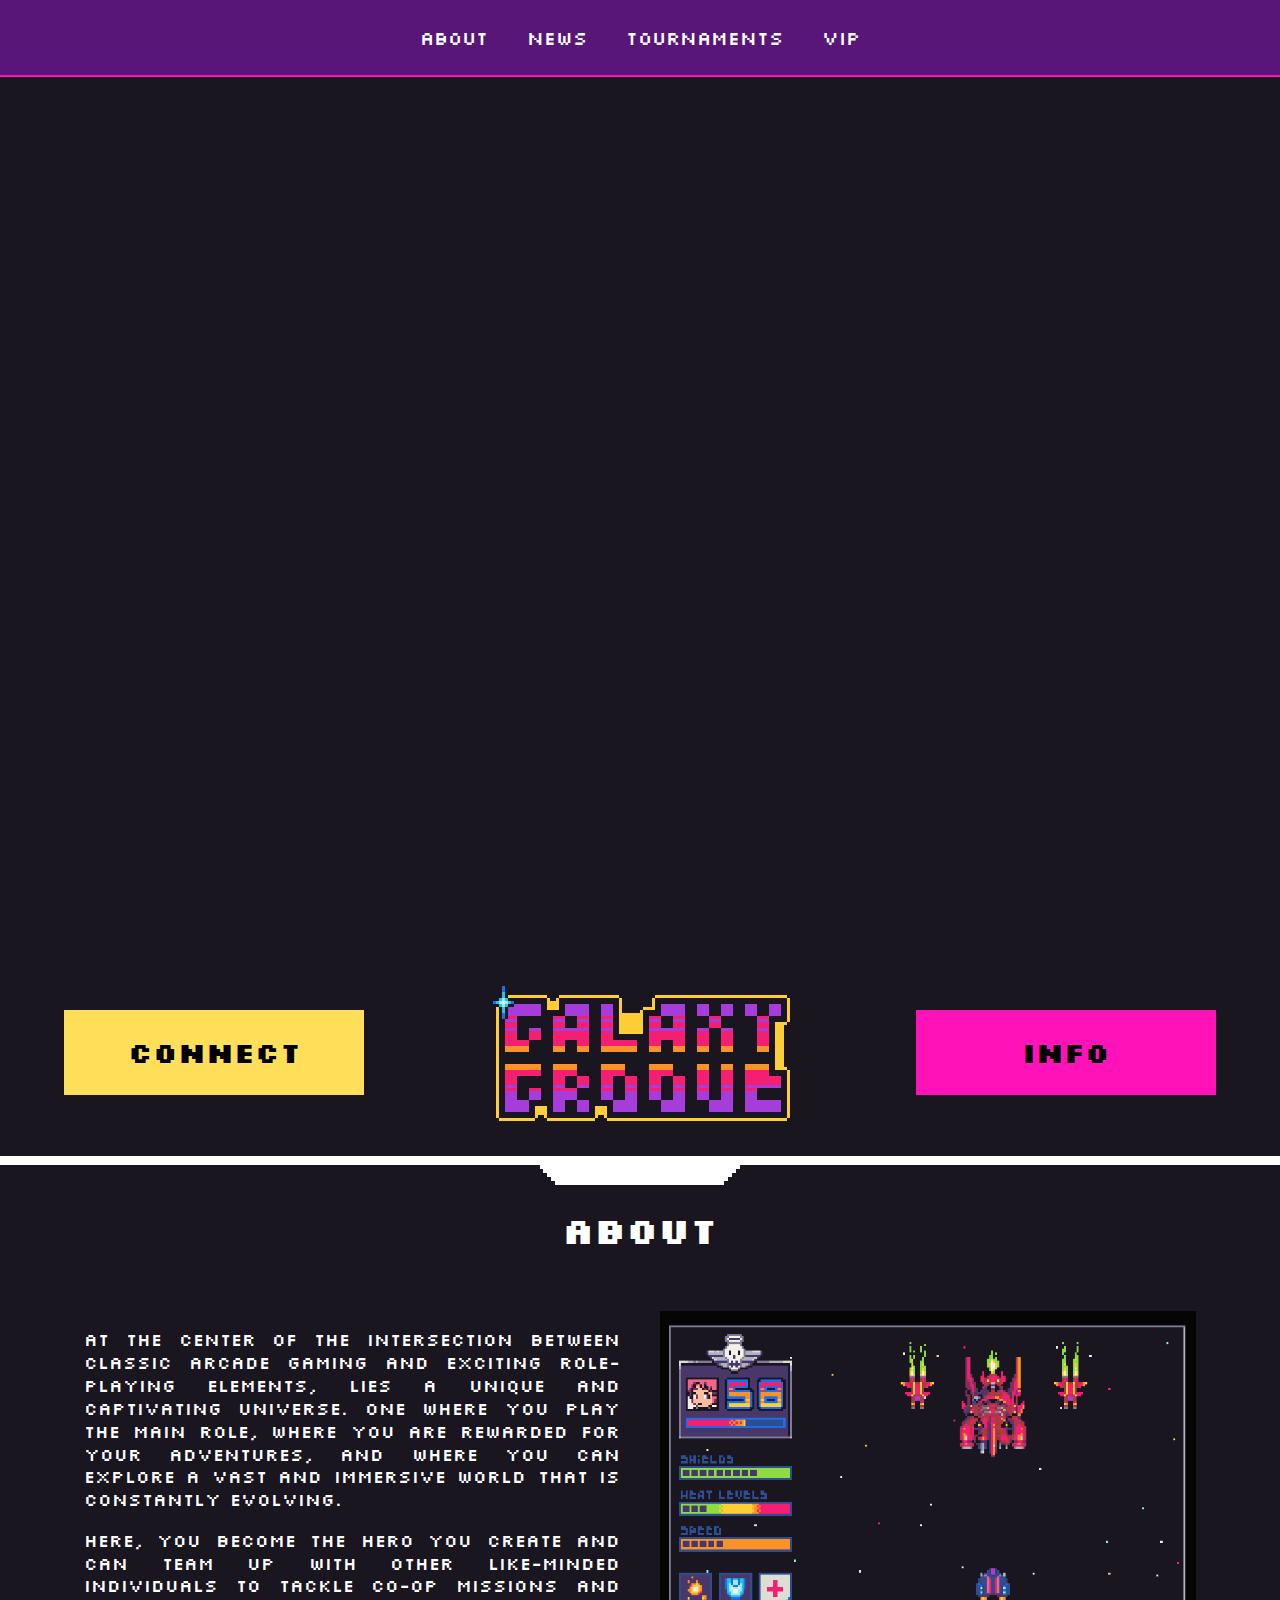
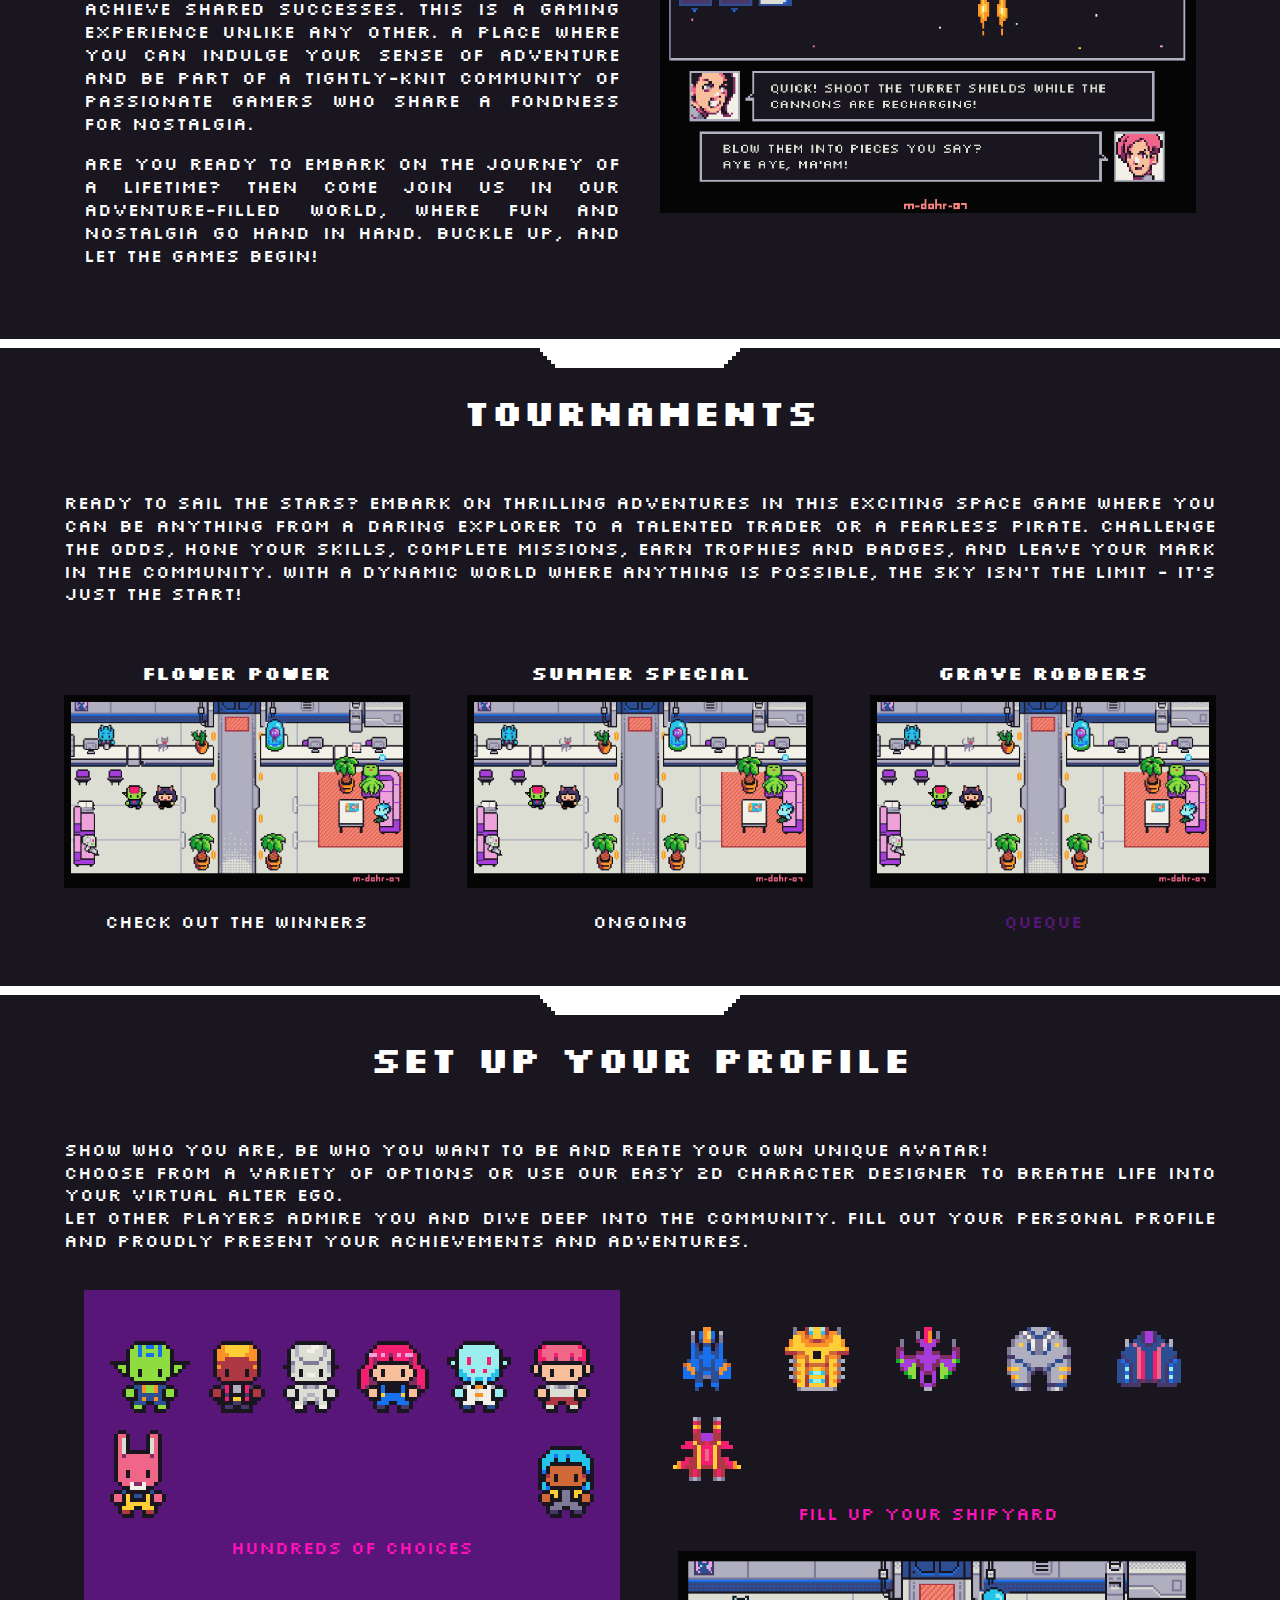
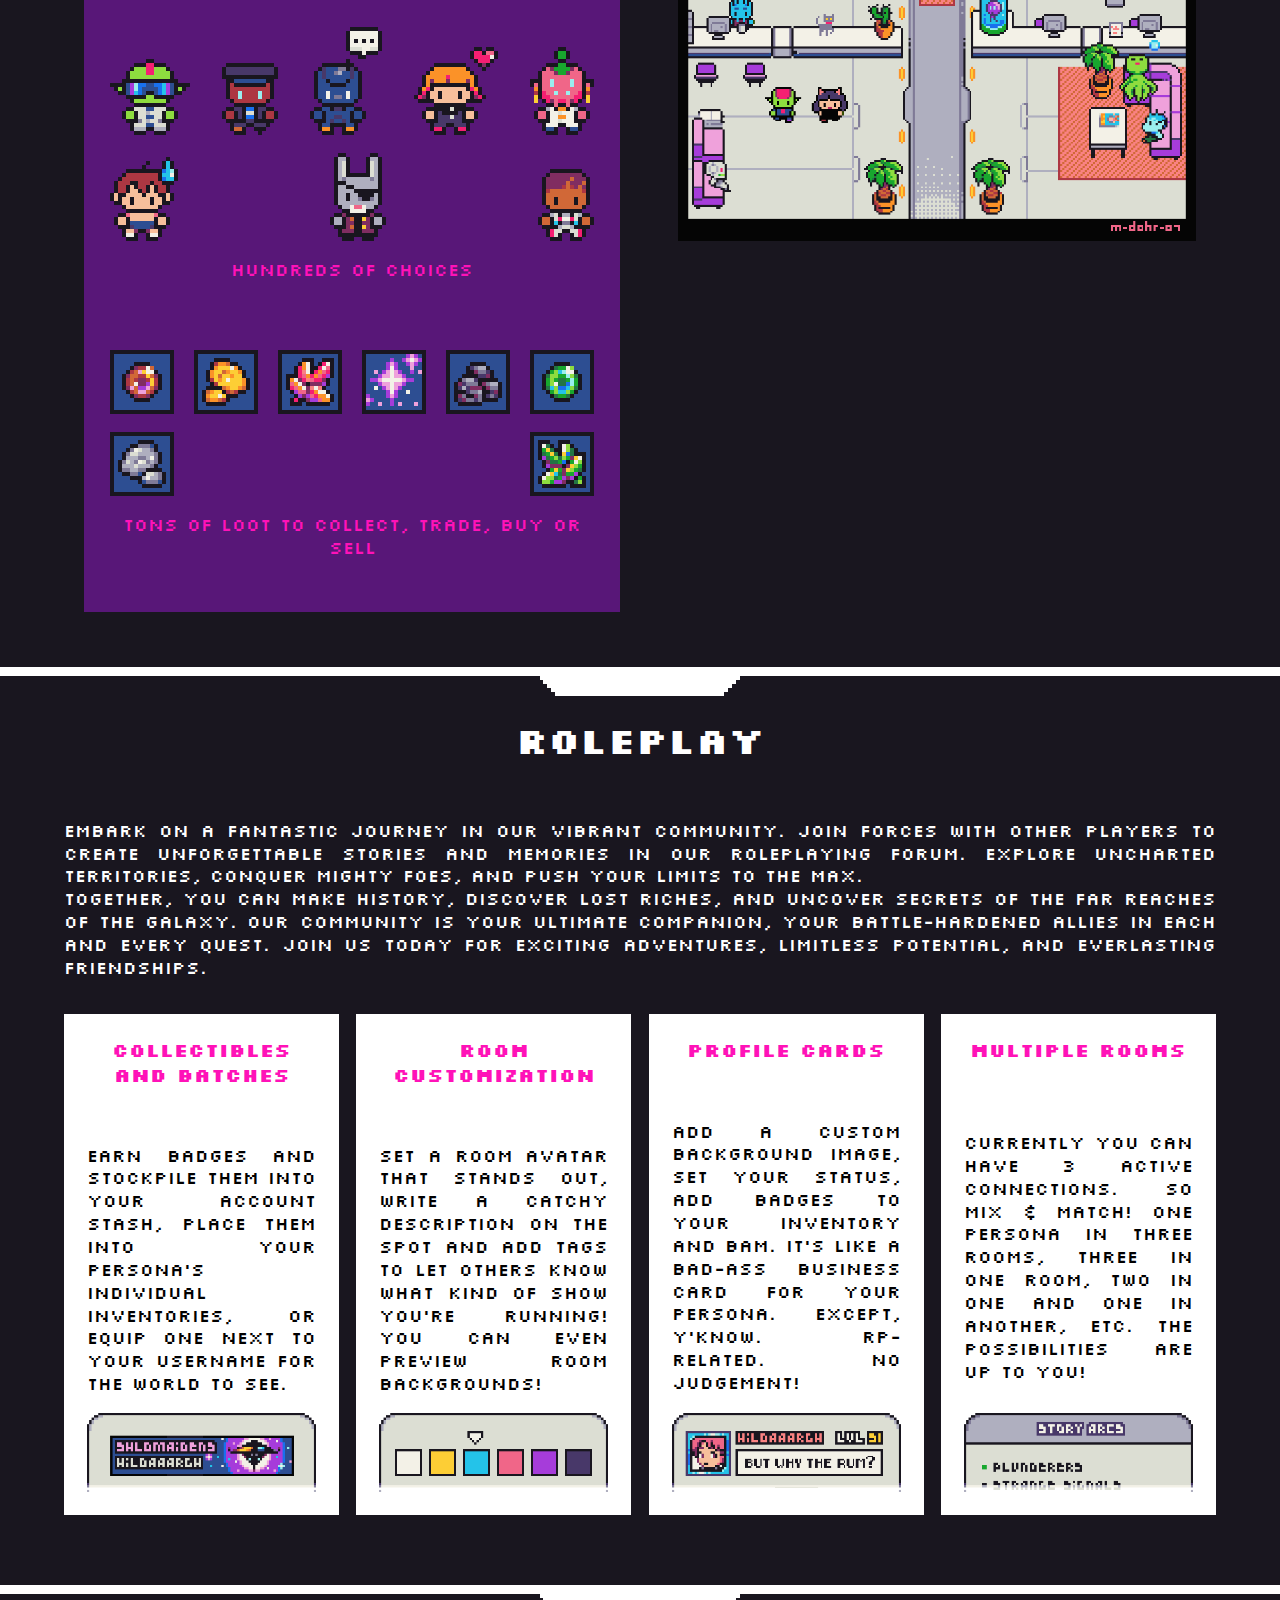
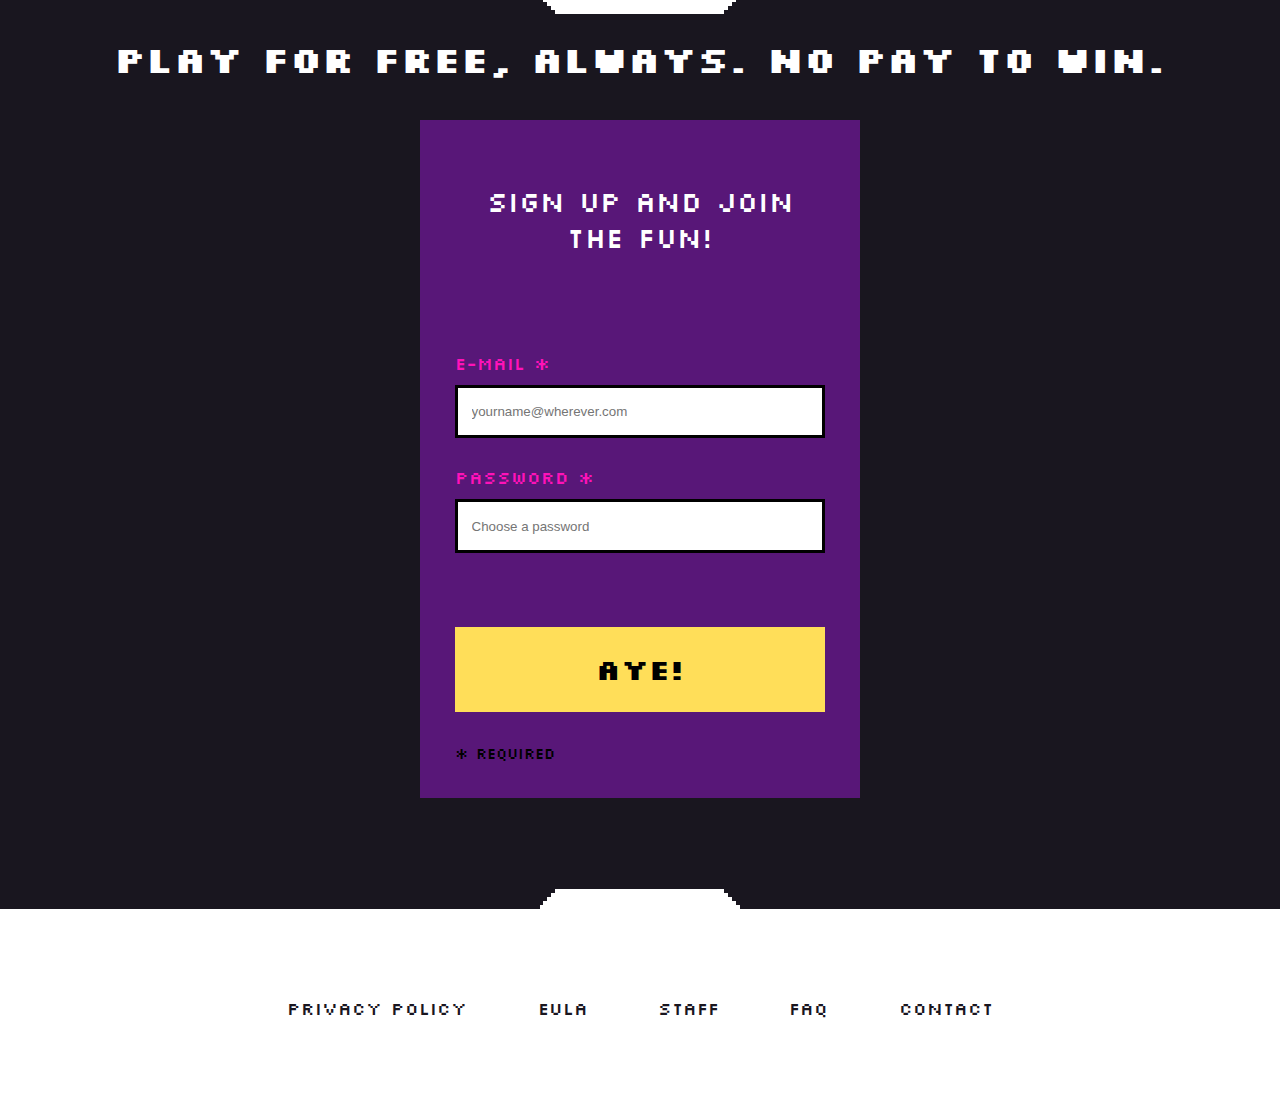
==== index.html @ 67783c93 "it works!" ====
<!DOCTYPE html>
<html lang="en">
<head>
  <meta charset="UTF-8">
  <meta name="viewport" content="width=device-width, initial-scale=1.0"> <!-- displays site properly based on user's device -->

  <link rel="icon" type="image/png" sizes="32x32" href="./images/favicon-32x32.png">

<link href="https://fonts.googleapis.com/css2?family=Silkscreen:wght@400;700&display=swap" rel="stylesheet">
<link rel="stylesheet" href="app\scss\style.css">
  <title>Galaxy Groove - a retro space game and roleplay community</title>
</head>

<body>

  <header class="header">

    <div class="overlay has-fade"></div>

    <nav class="flex flex-jc-sb flex-ai-c"> <!-- helper-class "flex" -->
      <a href="/" class="header__logo hide-for-desktop">
        <img src="images/logo.png" alt="Galaxy Groove Logo">
      </a>

      <a id="burgerBtn" href="#" class="header__menu hide-for-desktop">
        <span></span>
        <span></span>
        <span></span>
      </a>

      <div class="header__links hide-for-mobile">
        <a href="http://">About</a>
        <a href="http://">News</a>
        <a href="http://">Tournaments</a>
        <a href="http://">VIP</a>
      </div>
    </nav>

    <div class="floatmenu has-fade">

      <a href="http://">About</a>
      <a href="http://">News</a>
      <a href="http://">Tournaments</a>
      <a href="http://">VIP</a>

    </div>

  </header>

<div class="hero">

    <video autoplay loop muted plays-inline class="bgvideo">
    <source src="images\spacevideo.mp4" type="video/mp4">
    </video>

        <div class="content">
          
          <button type="button" class="cta-button">Connect</button>
         
          <img class="biglogo hide-for-mobile" src="images\logobig.png">

          <button type="button" class="button hide-for-mobile">Info</button>

        </div>
</div>
  <div class="spacer"></div>
  <div class="spacerbottom"><img src="images/arrowdown_w.png"></div>

  <div class="infocontent">
    <div class="infocontent__inner">

      <h2>About</h2>
      <section class="infocontent__inner__left">
        <p>
        At the center of the intersection between classic arcade gaming 
        and exciting role-playing elements, lies a unique and captivating 
        universe. One where you play the main role, where you are rewarded 
        for your adventures, and where you can explore a vast and immersive 
        world that is constantly evolving.
        </p>
        Here, you become the hero you create and can team up with other 
        like-minded individuals to tackle co-op missions and achieve shared 
        successes. This is a gaming experience unlike any other. A place 
        where you can indulge your sense of adventure and be part of a 
        tightly-knit community of passionate gamers who share a fondness 
        for nostalgia.
        <p>
        Are you ready to embark on the journey of a lifetime? Then come 
        join us in our adventure-filled world, where fun and nostalgia 
        go hand in hand. Buckle up, and let the games begin!</p>
      </section>

      <section class="infocontent__inner__right">
      <img src="images\teaserimg.png" alt="teaser image">
      </section>

    </div> <!-- END infocontent__inner-->
  </div> <!-- END infocontent -->

  <div class="spacer"></div>
  <div class="spacerbottom"><img src="images/arrowdown_w.png"></div>
  
  <div class="infocontent">
    <div class="infocontent__inner">

      <h2>Tournaments</h2>

      <p>
      Ready to sail the stars? Embark on thrilling adventures in this
       exciting space game where you can be anything from a daring explorer 
       to a talented trader or a fearless pirate. Challenge the odds, hone 
       your skills, complete missions, earn trophies and badges, and leave 
       your mark in the community. With a dynamic world where anything is 
       possible, the sky isn't the limit - it's just the start!
      </p>
      
      <div class="gallery-item"><h3>Flower Power</h3><img src="images\aliengame_hotel.png" alt="placeholder image"><p>Check out the winners</p></div>
      <div class="gallery-item"><h3>Summer Special</h3><img src="images\aliengame_hotel.png" alt="placeholder image"><p>Ongoing</p></div>
      <div class="gallery-item"><h3>Grave Robbers</h3><img src="images\aliengame_hotel.png" alt="placeholder image"><p class="queque">Queque</p></div>

    </div> <!-- END infocontent__inner-->
  </div> <!-- END infocontent -->

  <div class="spacer"></div>
  <div class="spacerbottom"><img src="images/arrowdown_w.png"></div>


  <div class="infocontent">
    <div class="infocontent__inner">

      <h2>Set up your profile</h2>

      <p>
        Show who you are, be who you want to be and reate your own unique avatar! <br>
        Choose from a variety of options or use our easy 2D character designer to 
        breathe life into your virtual alter ego. <br>
        Let other players admire you and dive deep into the community. Fill out your 
        personal profile and proudly present your achievements and adventures.
      </p>
      <section class="infocontent__inner__left">

      <!-- Base charas -->
      <section class="purplebox"> 
        <div class="pixelart">
        <img src="images\characters\alien1.png" alt="">
        <img src="images\characters\human1.png" alt="">
        <img src="images\characters\robot.png" alt="">
        <img src="images\characters\human3.png" alt="">
        <img src="images\characters\alien2.png" alt="">
        <img src="images\characters\human2.png" alt="">
        <img src="images\characters\bunny1.png" alt="">
        <img src="images\characters\human4.png" alt="">

        <p>Hundreds of choices</p>

        </div> 

                <!-- Customized charas -->
                <div class="pixelart">
                  <img src="images\characters\custom\alien1_2.png" alt="">
                  <img src="images\characters\custom\human1_2.png" alt="">
                  <img src="images\characters\custom\robot_2.png" alt="">
                  <img src="images\characters\custom\human3_2.png" alt="">
                  <img src="images\characters\custom\alien2_2.png" alt="">
                  <img src="images\characters\custom\human2_2.png" alt="">
                  <img src="images\characters\custom\bunny2.png" alt="">
                  <img src="images\characters\custom\human4_2.png" alt="">
          
                  <p>Hundreds of choices</p>              

        </div> 

                        <!-- Loot -->
                        <div class="pixelart">
                          <img src="images\loot\gem1.png" alt="">
                          <img src="images\loot\goldnuggets.png" alt="">
                          <img src="images\loot\mineral1.png" alt="">
                          <img src="images\loot\stardust_purple.png" alt="">
                          <img src="images\loot\stones.png" alt="">
                          <img src="images\loot\gem2.png" alt="">
                          <img src="images\loot\silvernuggets.png" alt="">
                          <img src="images\loot\mineral2.png" alt="">
                  
                          <p>Tons of loot to collect, trade, buy or sell</p>              
        
                </div> 

      </section> <!-- End of infocontent__inner__left-->
      </section> <!-- End of purplebox-->

      <section class="infocontent__inner__right">

        <!-- Ships -->
        <div class="pixelart">
          <img src="images\ships\ship_blue.png" alt="">
          <img src="images\ships\ship_yellow.png" alt="">
          <img src="images\ships\ship_purple.png" alt="">
          <img src="images\ships\ship_silver.png" alt="">
          <img src="images\ships\ship_darkblue.png" alt="">
          <img src="images\ships\ship_red.png" alt="">
  
          <p>Fill up your shipyard</p>

          <p>
          <img src="images\aliengame_hotel.png" alt="image of shipyard">
          </p>
  
          </div> 
      </section>

    </div> <!-- END infocontent__inner-->
  </div> <!-- END infocontent -->

  <div class="spacer"></div>
  <div class="spacerbottom"><img src="images/arrowdown_w.png"></div>
  
  <div class="infocontent">
    <div class="infocontent__inner">

      <h2>Roleplay</h2>

      <p>
        Embark on a fantastic journey in our vibrant community. Join forces with other 
        players to create unforgettable stories and memories in our roleplaying forum. 
        Explore uncharted territories, conquer mighty foes, and push your limits to the 
        max. <br>
        Together, you can make history, discover lost riches, and uncover secrets of 
        the far reaches of the galaxy. Our community is your ultimate companion, your 
        battle-hardened allies in each and every quest. Join us today for exciting 
        adventures, limitless potential, and everlasting friendships.
      </p>
      
      <div class="card"><h3>Collectibles and batches</h3><p>Earn badges and stockpile them into your account stash, place them into your persona's individual inventories, or equip one next to your username for the world to see. </p> <img src="images\banner.png" alt="placeholder image"></div>
      <div class="card"><h3>Room customization</h3><p>Set a room avatar that stands out, write a catchy description on the spot and add tags to let others know what kind of show you're running! You can even preview room backgrounds!</p> <img src="images\colorpicker.png" alt="placeholder image"></div>
      <div class="card"><h3>Profile cards</h3><p>Add a custom background image, set your status, add badges to your inventory and BAM. It's like a bad-ass business card for your persona. Except, y'know. RP-related. No judgement!</p> <img src="images\profilecard.png" alt="placeholder image"></div>
      <div class="card"><h3>Multiple rooms</h3><p>Currently you can have 3 active connections. So mix & match! One persona in three rooms, three in one room, two in one and one in another, etc. The possibilities are up to you!</p> <img src="images\rooms.png" alt="placeholder image"></div>

    </div> <!-- END infocontent__inner-->
  </div> <!-- END infocontent -->

  <div class="spacer"></div>
  <div class="spacerbottom"><img src="images/arrowdown_w.png"></div>

  <div class="infocontent">
    <div class="infocontent__inner">

      <h2>Play for free, always. No pay to win.</h2>
      
<div class="formcontainer">
        <form>
          <p>
            Sign up and join the fun!
          </p>
          <div class="form-group">
            <label>E-Mail *</label> <input type="email" class="form-control" name="email field" placeholder="yourname@wherever.com">
          </div>
        
          <div class="form-group">
            <label>Password *</label> <input type="password" class="form-control" name="password field" placeholder="Choose a password" required="required">
          </div>
        
          <div class="form-group">
            <input type="submit" class="cta-button" name="form-button" value="Aye!">
          </div><small>* Required</small>
        </form>
        </div> <!-- END formcontainer -->

    </div> <!-- END infocontent__inner-->
  </div> <!-- END infocontent -->

<footer>
  <div class="spacertop"><img src="images/arrowup_w.png"></div>
  <div class="spacer"></div>

  <p>
  <a href="#">Privacy Policy</a><a href="#">EULA</a><a href="#">Staff</a><a href="#">FAQ</a><a href="#">Contact</a>
  </p>

</footer>

  <script src="app/js/script.js"></script>
</body>
</html>
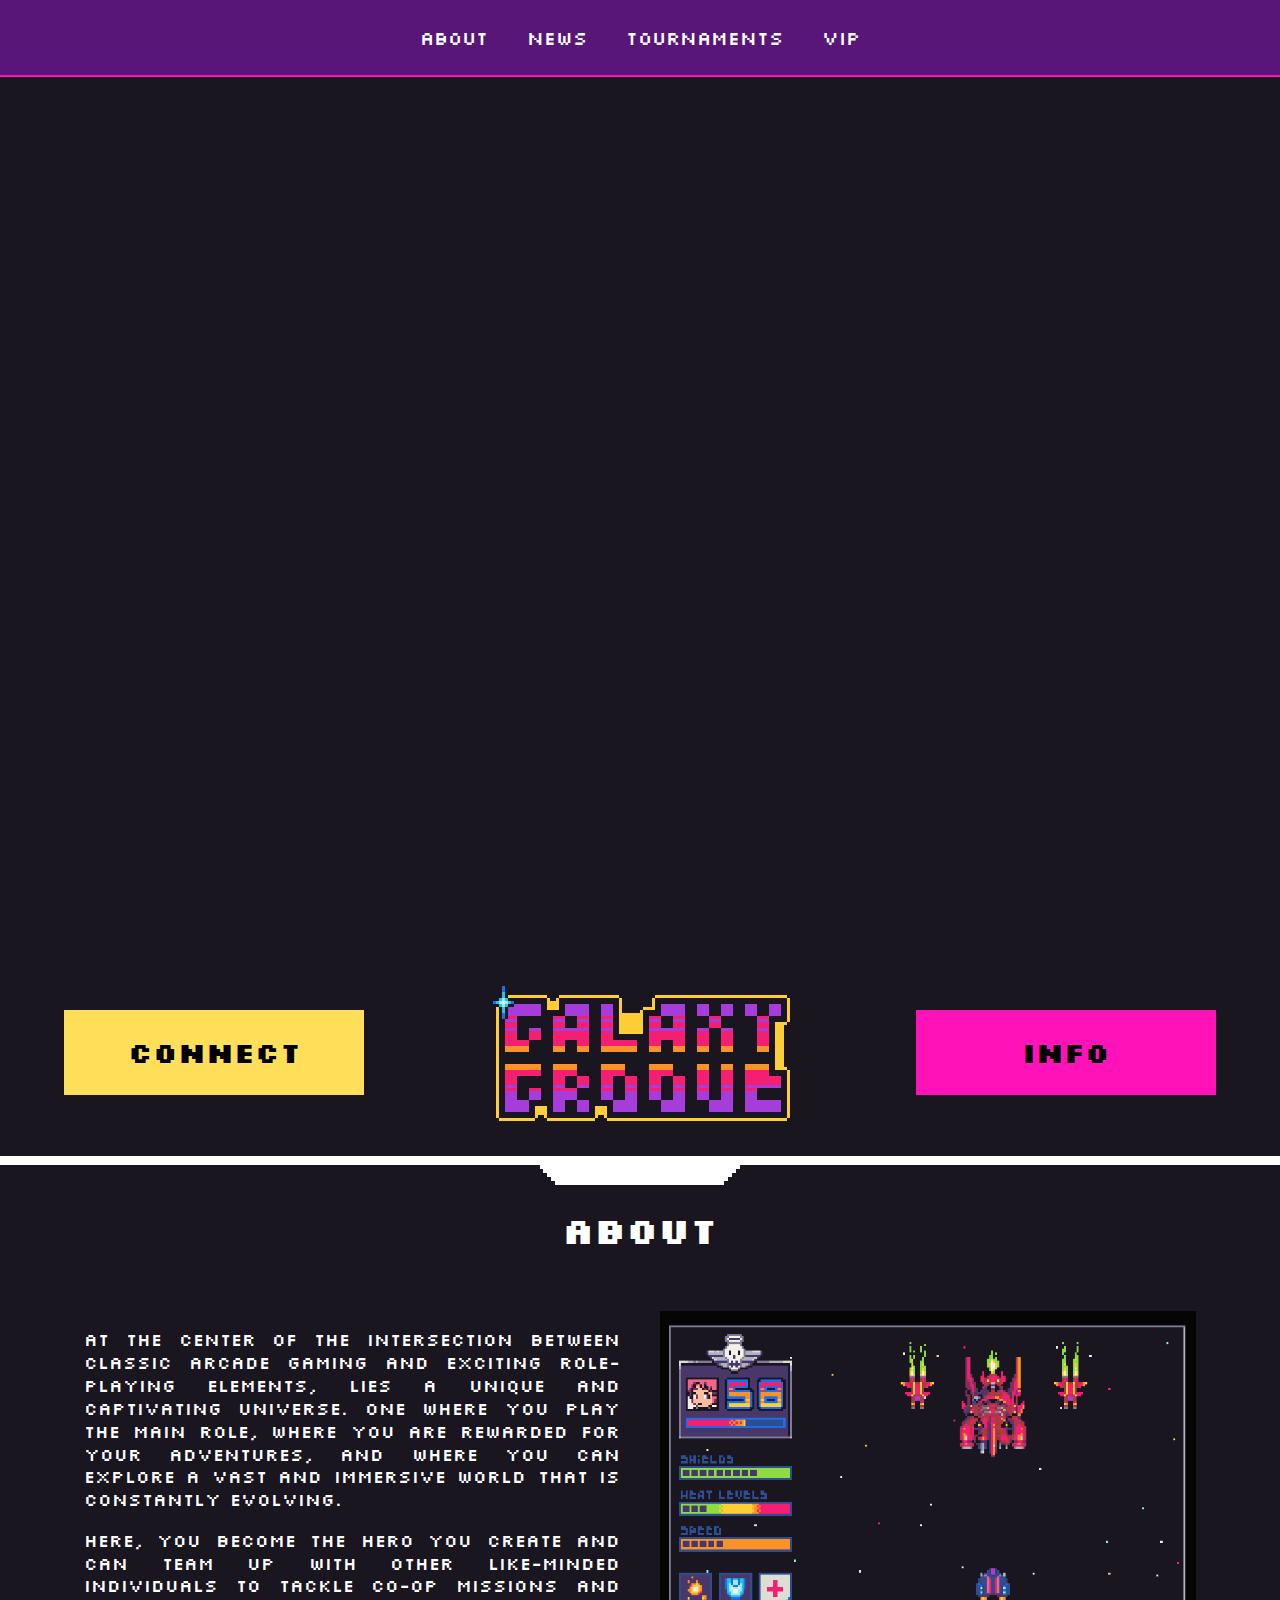
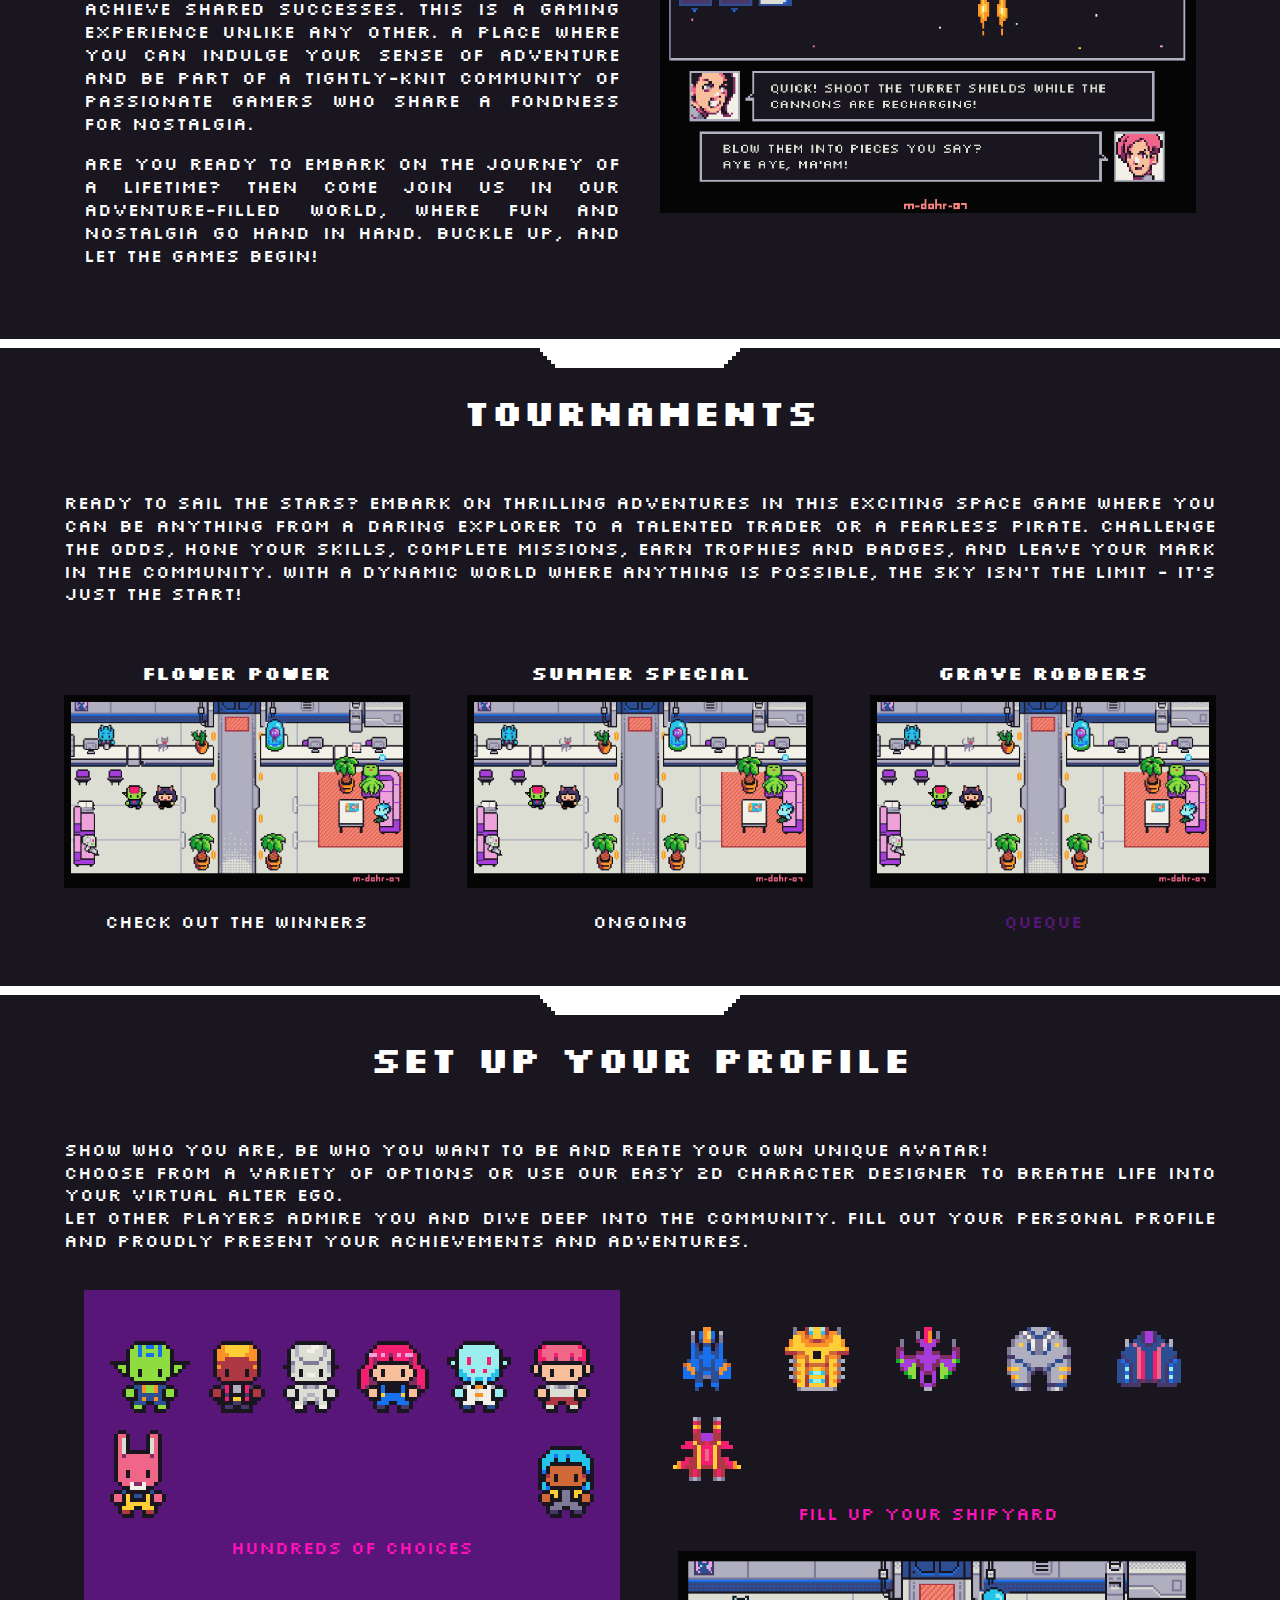
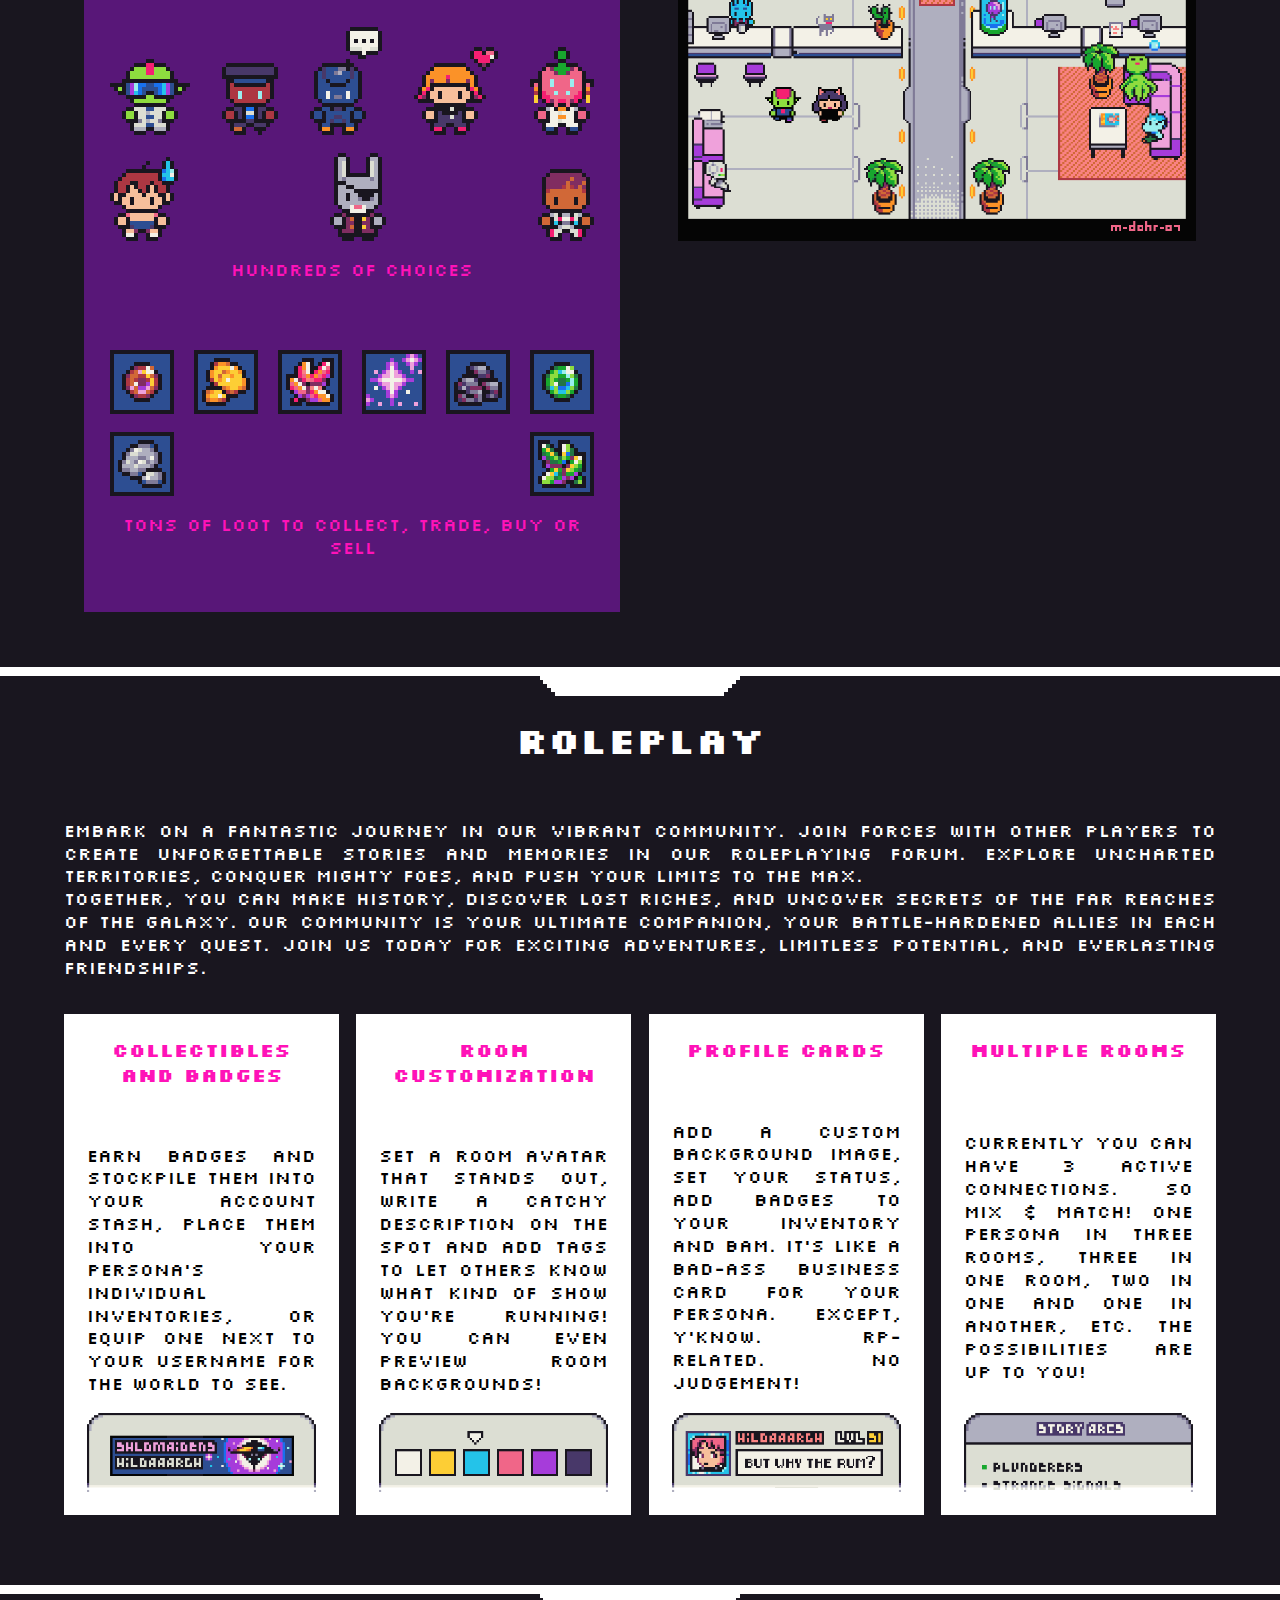
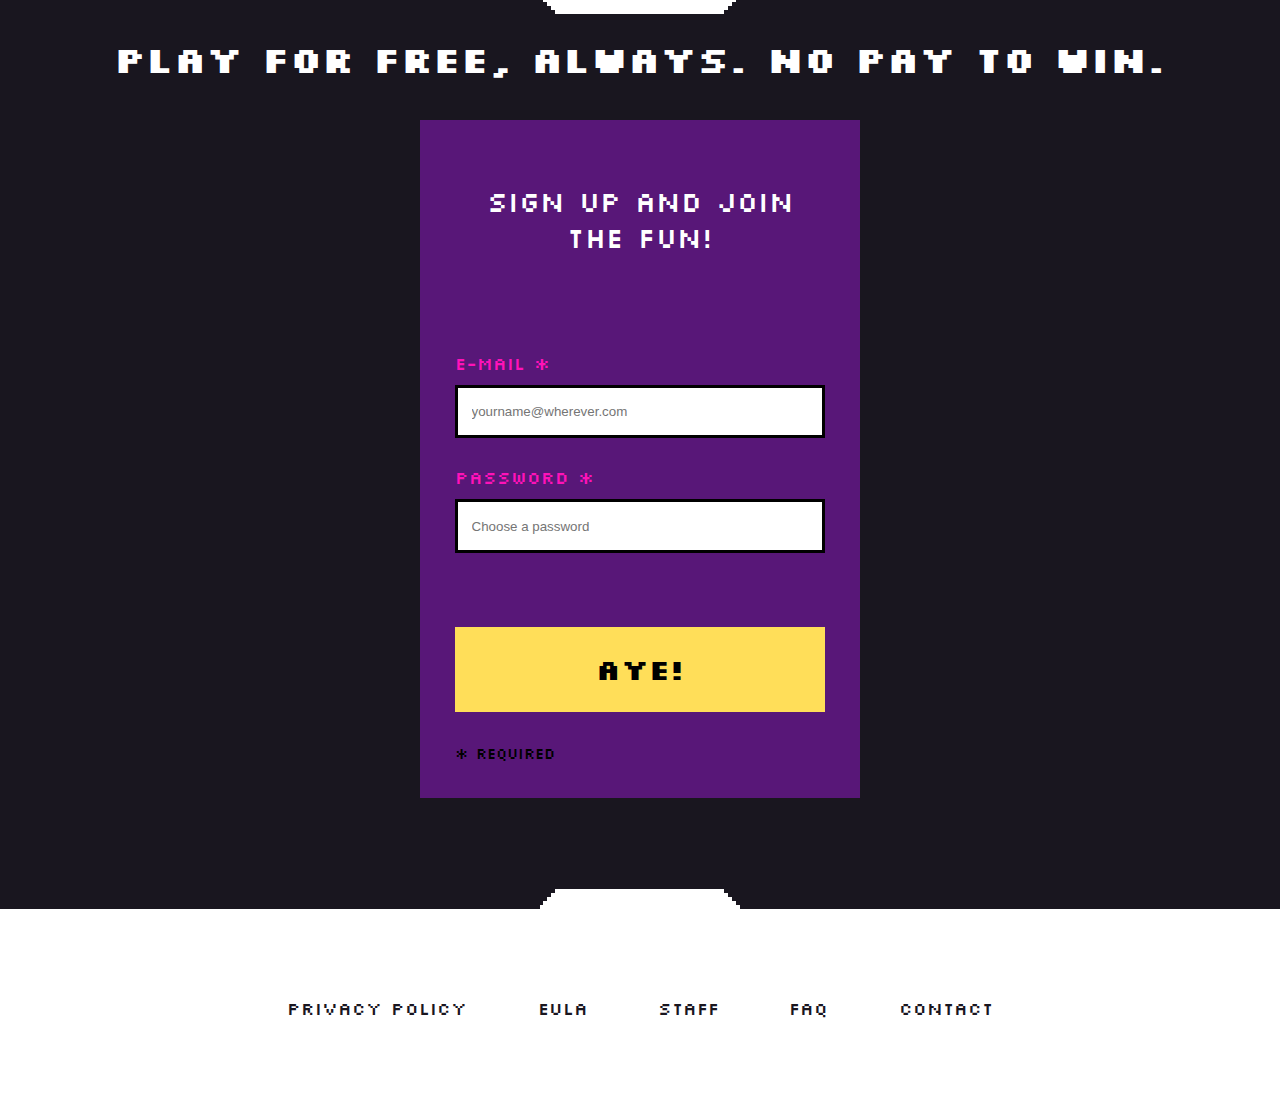
==== commit 1269ab9f: "link colors" ====
--- a/index.html
+++ b/index.html
@@ -230,7 +230,7 @@
         adventures, limitless potential, and everlasting friendships.
       </p>
       
-      <div class="card"><h3>Collectibles and batches</h3><p>Earn badges and stockpile them into your account stash, place them into your persona's individual inventories, or equip one next to your username for the world to see. </p> <img src="images\banner.png" alt="placeholder image"></div>
+      <div class="card"><h3>Collectibles and badges</h3><p>Earn badges and stockpile them into your account stash, place them into your persona's individual inventories, or equip one next to your username for the world to see. </p> <img src="images\banner.png" alt="placeholder image"></div>
       <div class="card"><h3>Room customization</h3><p>Set a room avatar that stands out, write a catchy description on the spot and add tags to let others know what kind of show you're running! You can even preview room backgrounds!</p> <img src="images\colorpicker.png" alt="placeholder image"></div>
       <div class="card"><h3>Profile cards</h3><p>Add a custom background image, set your status, add badges to your inventory and BAM. It's like a bad-ass business card for your persona. Except, y'know. RP-related. No judgement!</p> <img src="images\profilecard.png" alt="placeholder image"></div>
       <div class="card"><h3>Multiple rooms</h3><p>Currently you can have 3 active connections. So mix & match! One persona in three rooms, three in one room, two in one and one in another, etc. The possibilities are up to you!</p> <img src="images\rooms.png" alt="placeholder image"></div>
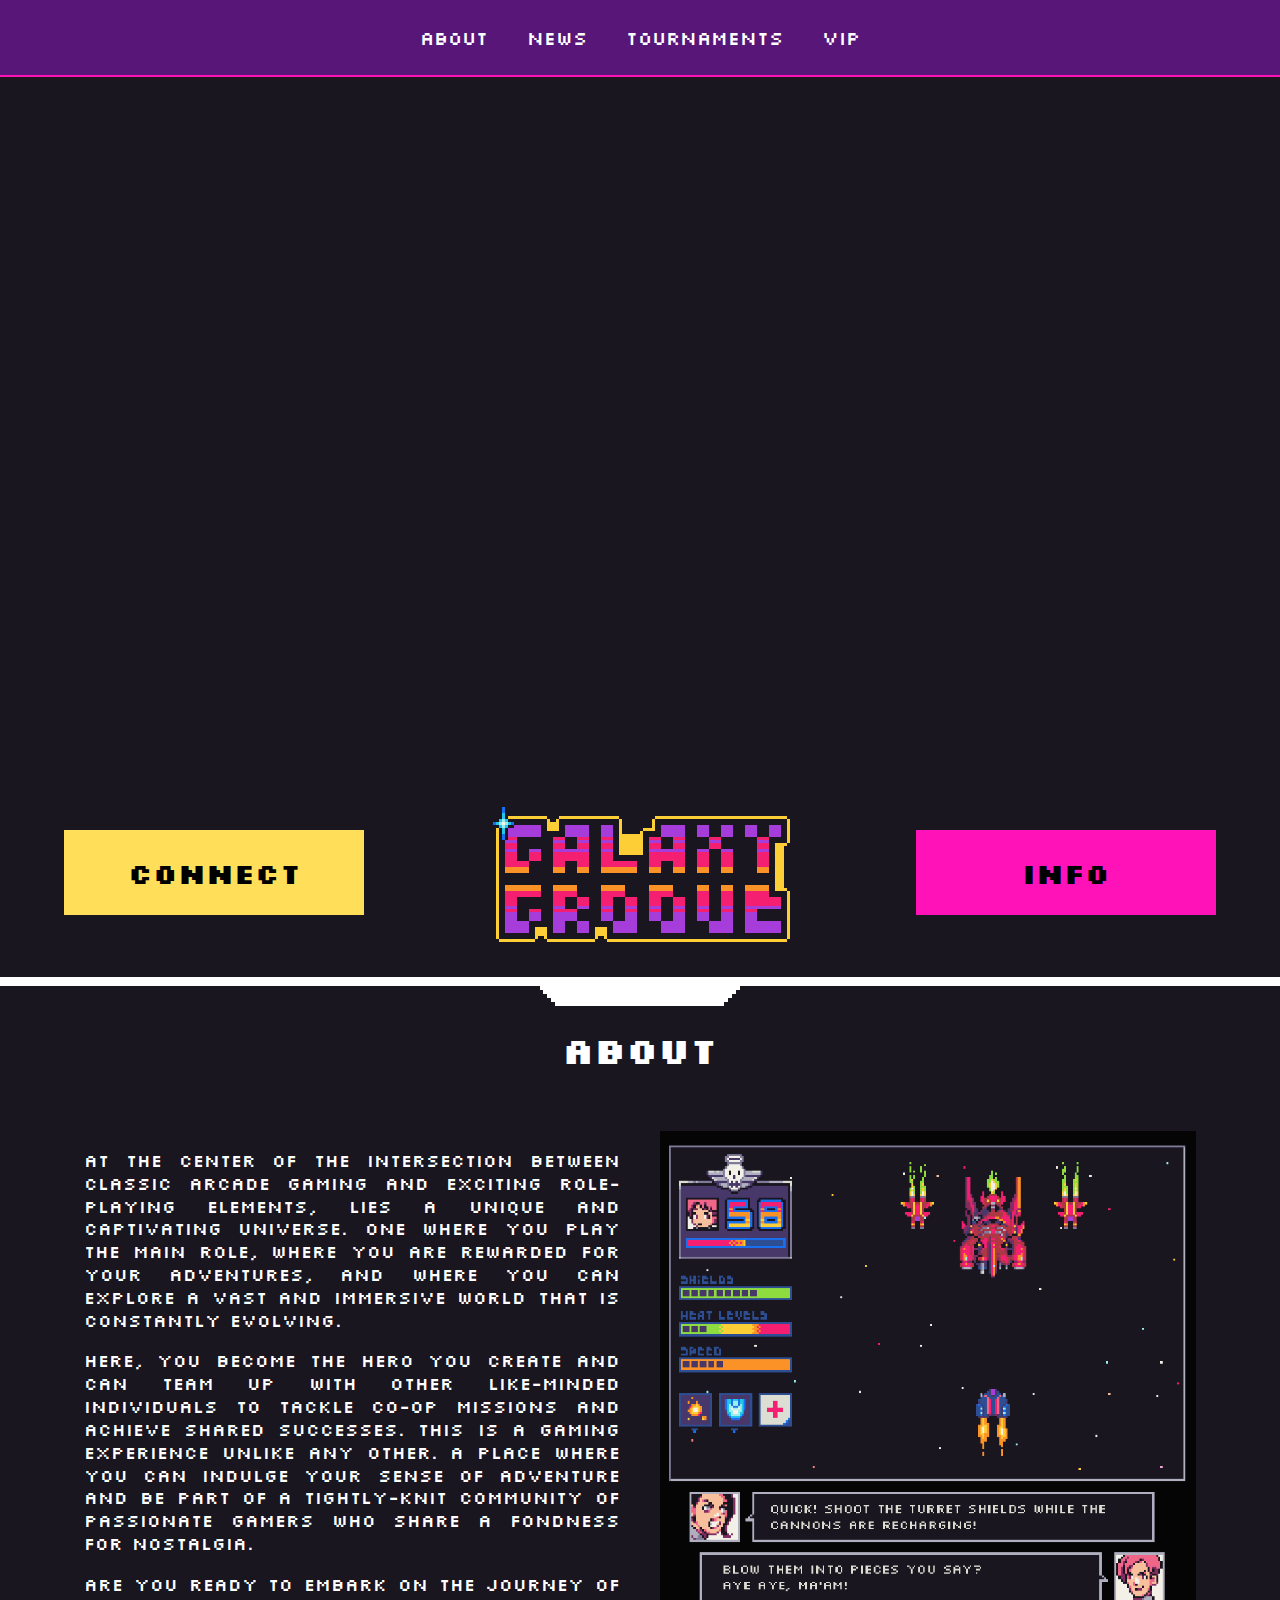
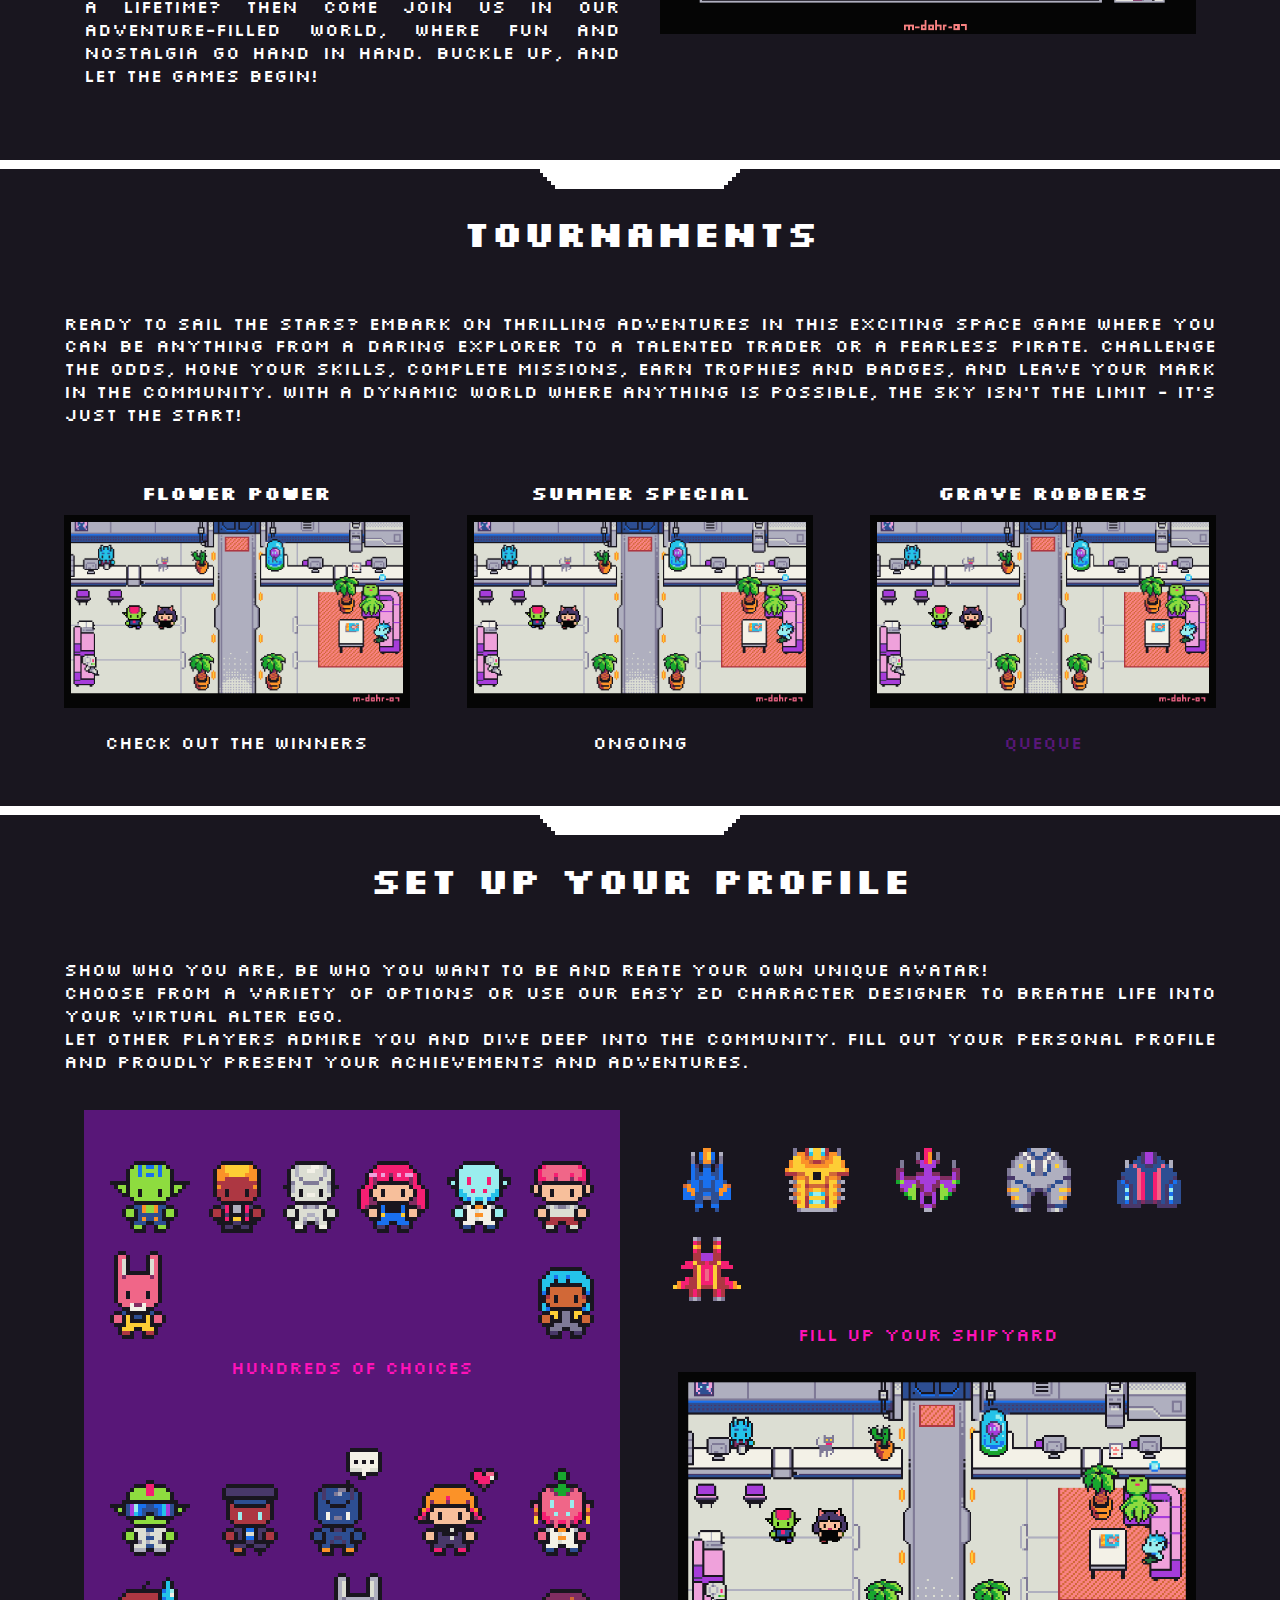
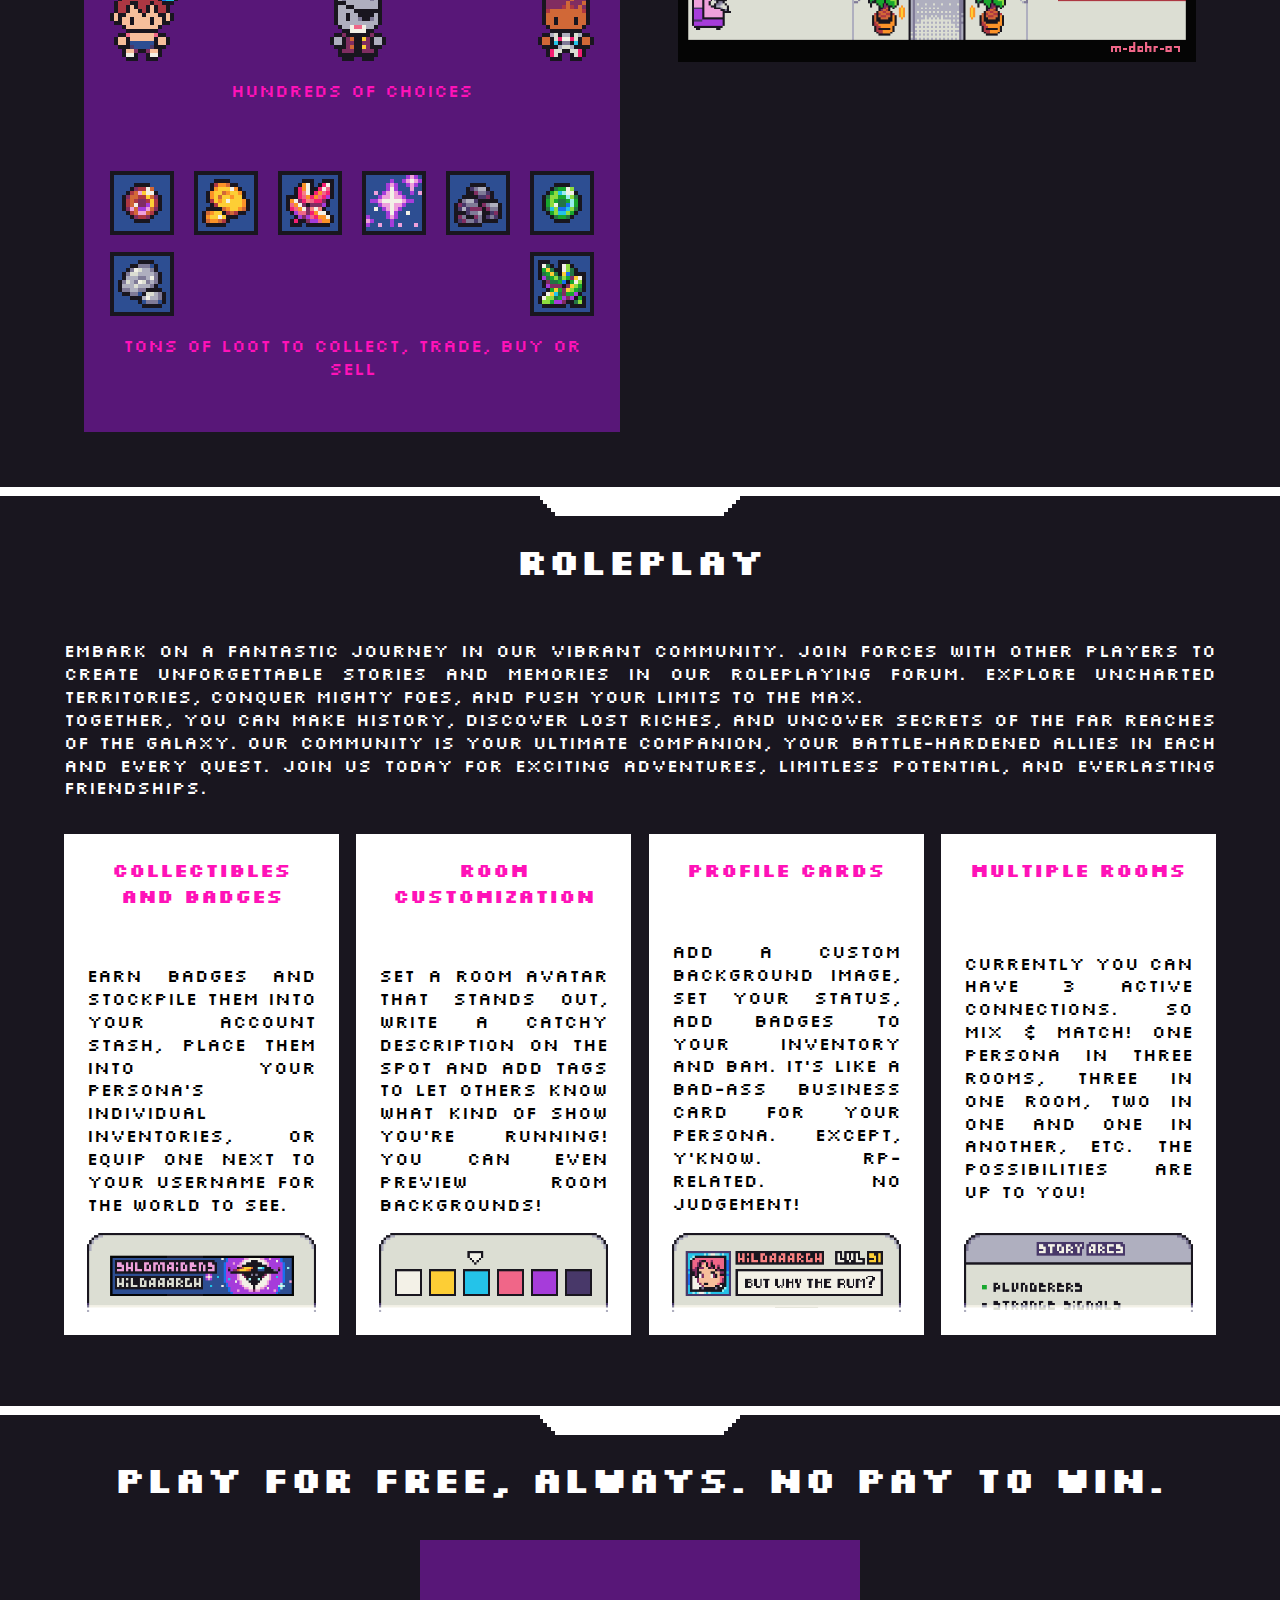
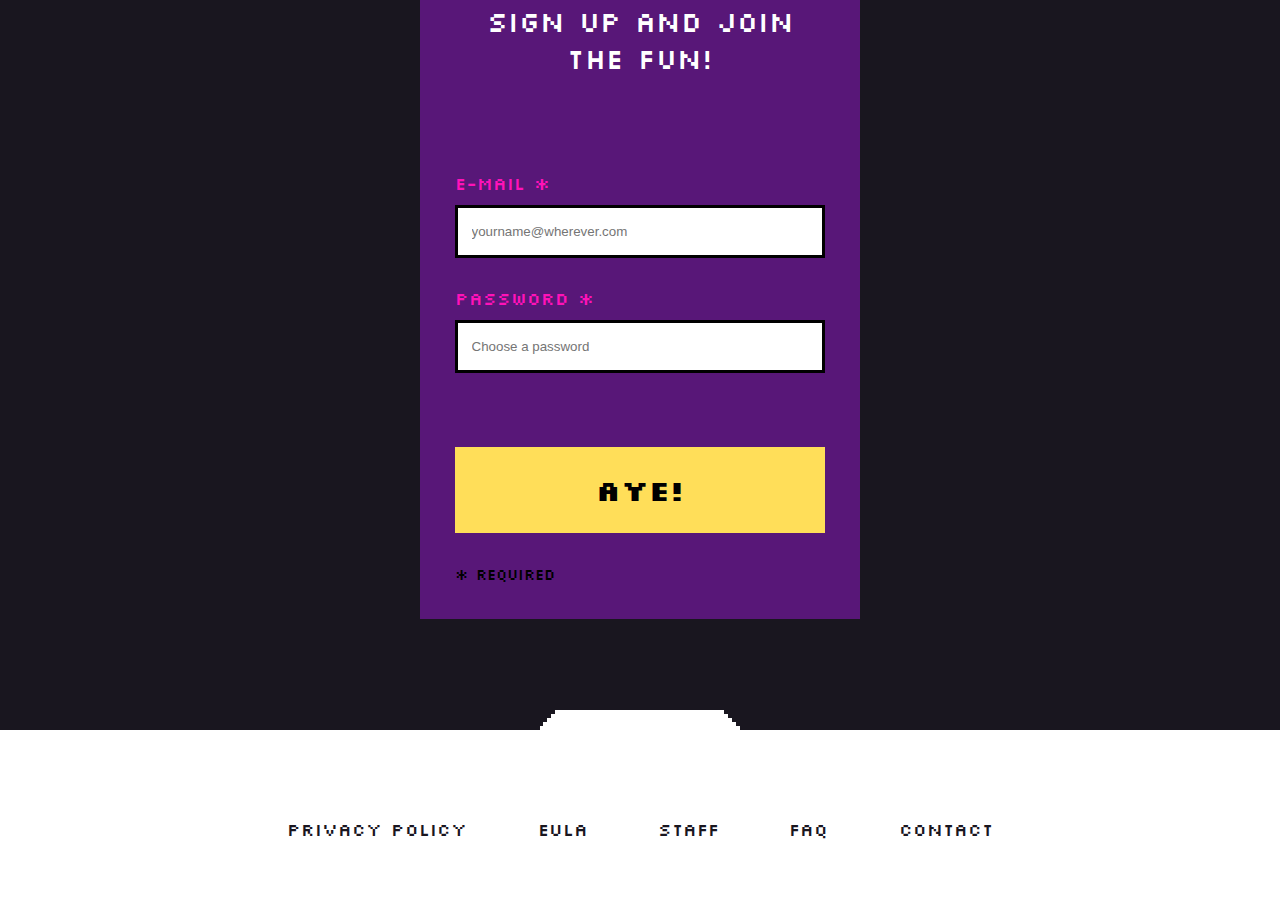
==== commit f91e2e01: "Update index.html" ====
--- a/index.html
+++ b/index.html
@@ -38,10 +38,10 @@
 
     <div class="floatmenu has-fade">
 
-      <a href="http://">About</a>
-      <a href="http://">News</a>
-      <a href="http://">Tournaments</a>
-      <a href="http://">VIP</a>
+      <a href="#">About</a>
+      <a href="#">News</a>
+      <a href="#">Tournaments</a>
+      <a href="#">VIP</a>
 
     </div>
 
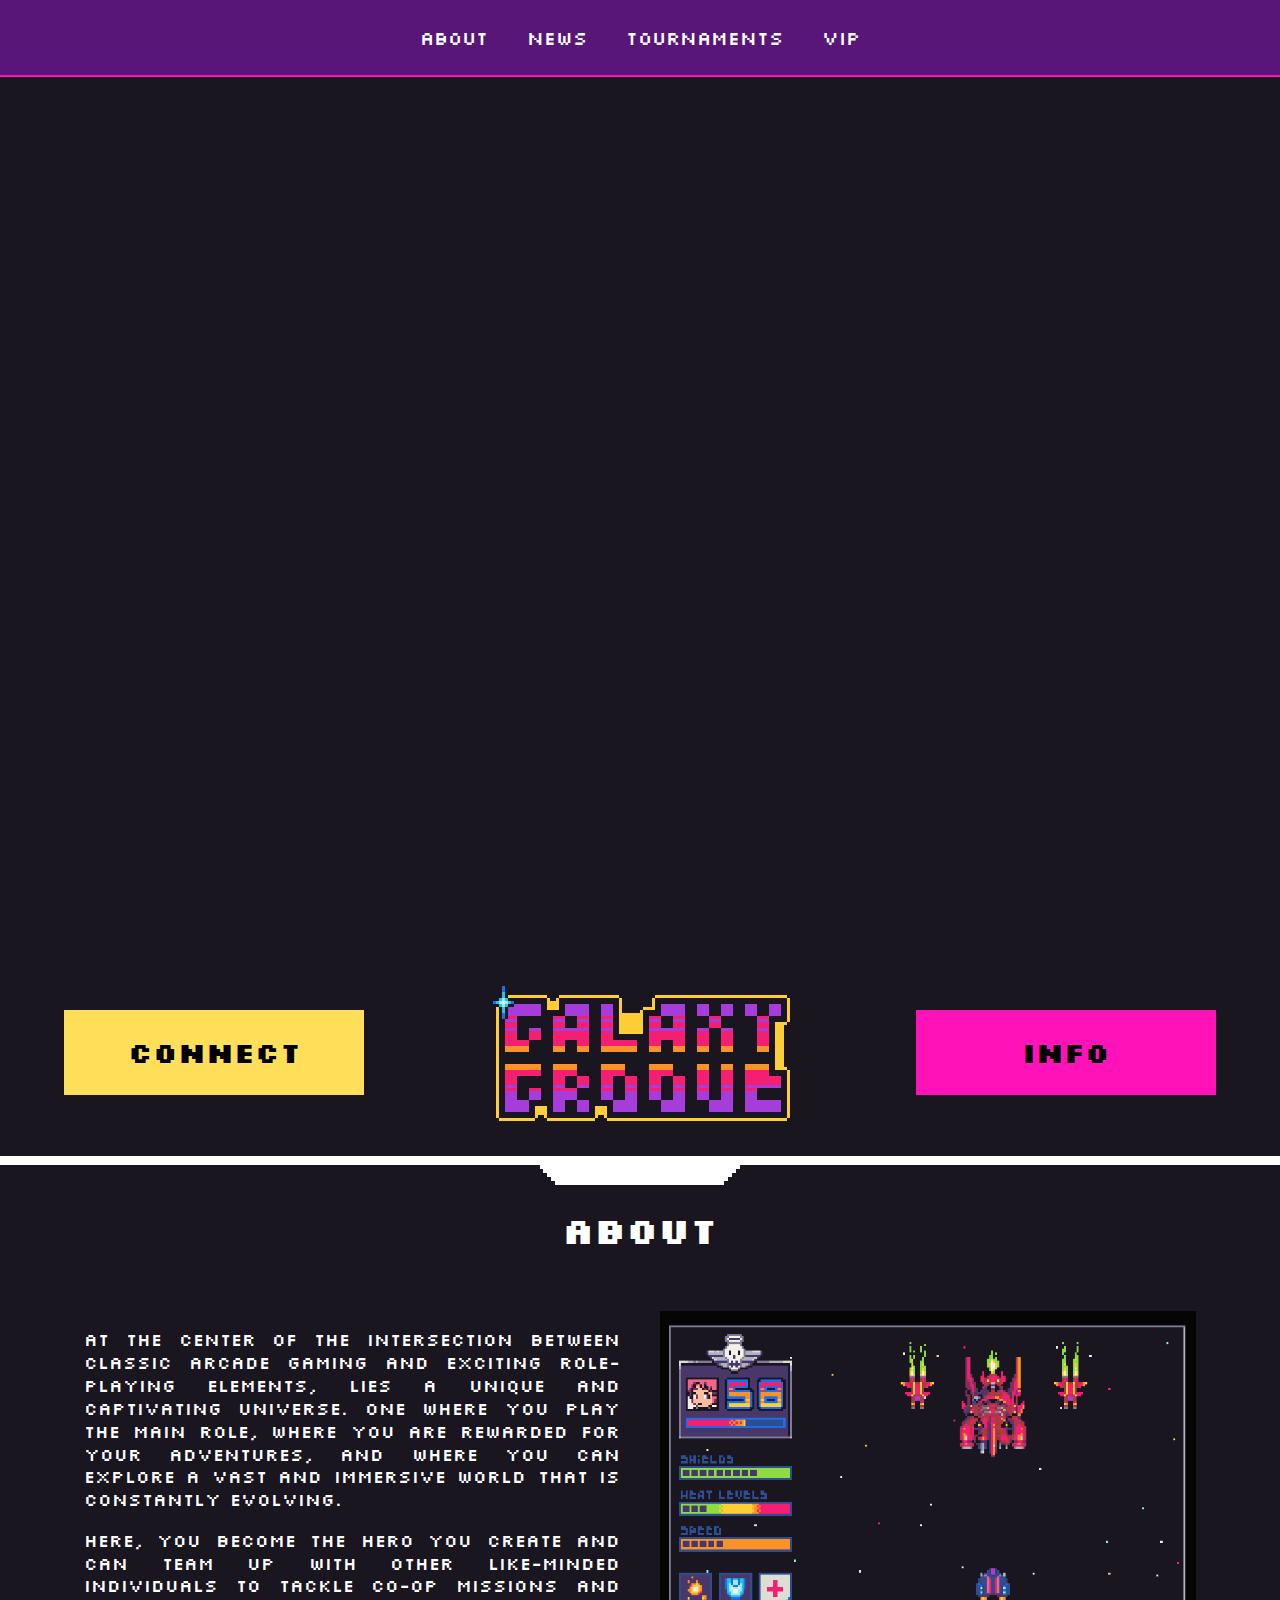
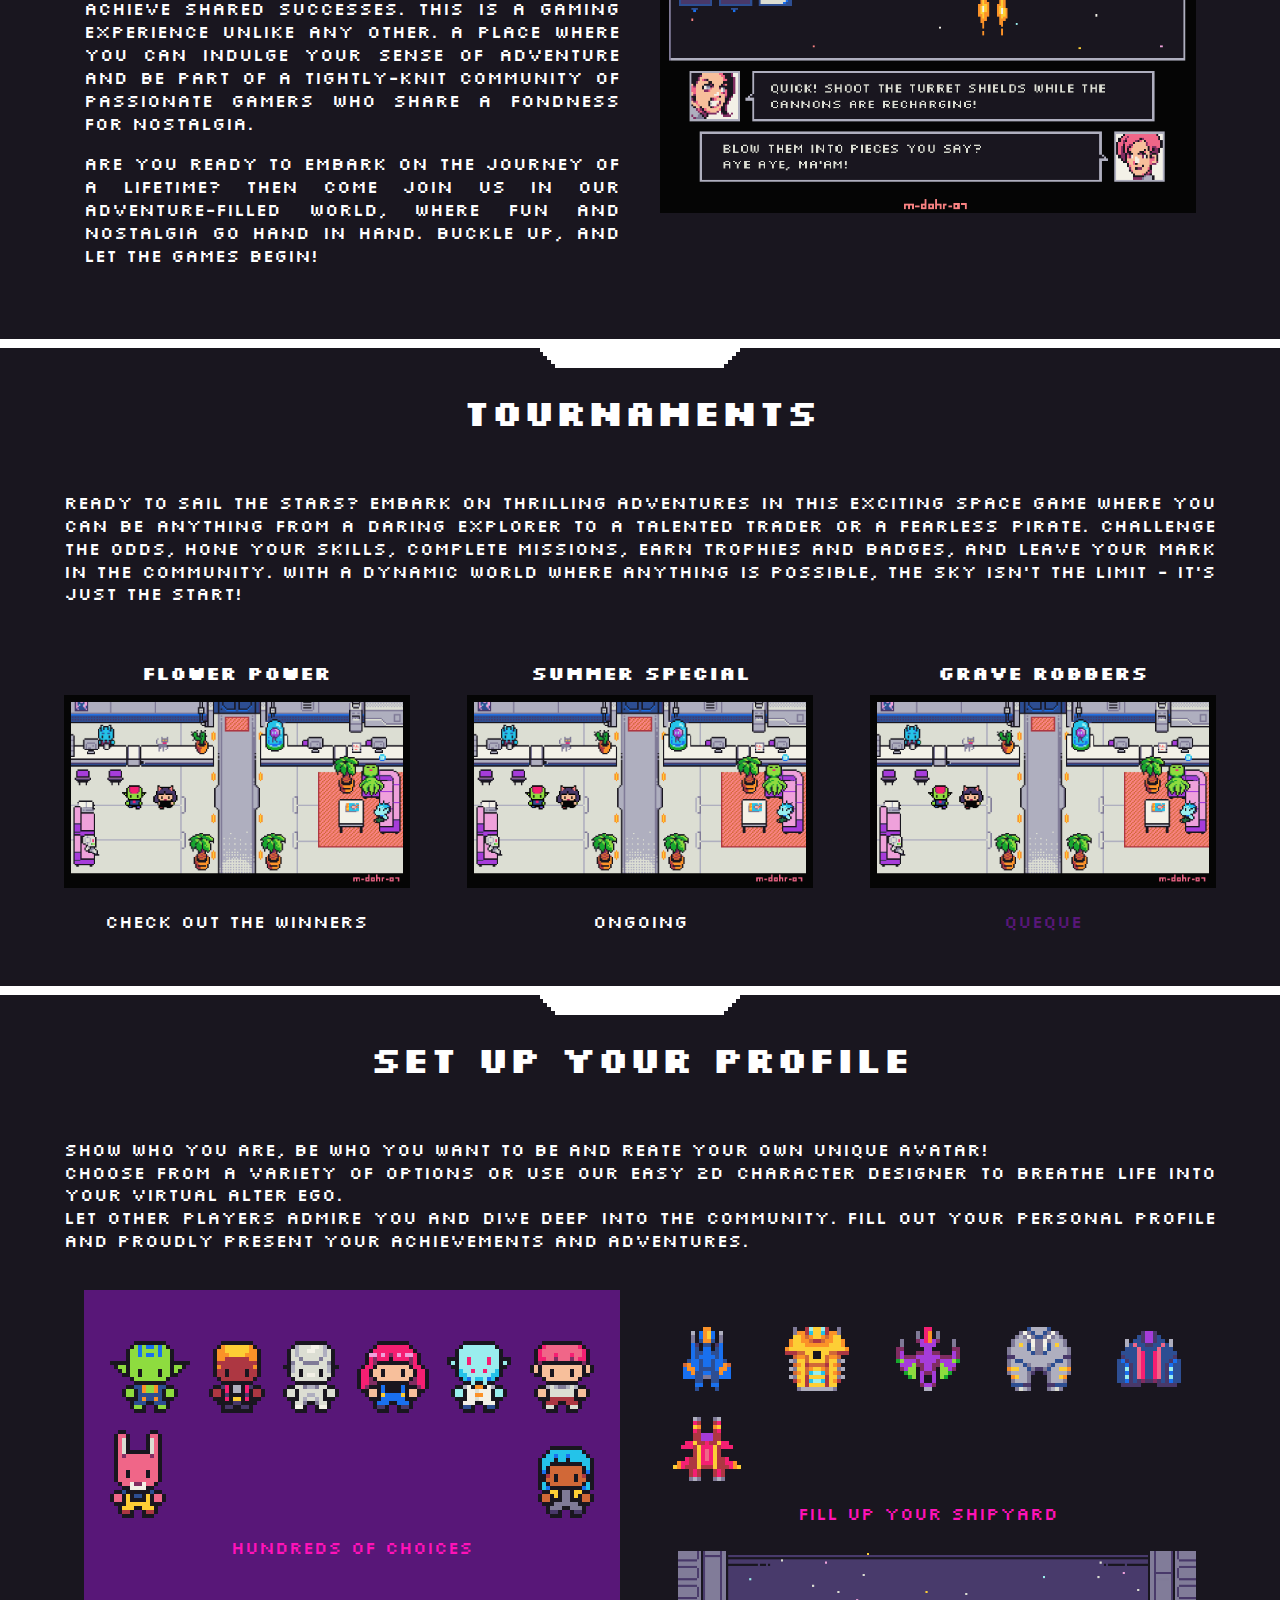
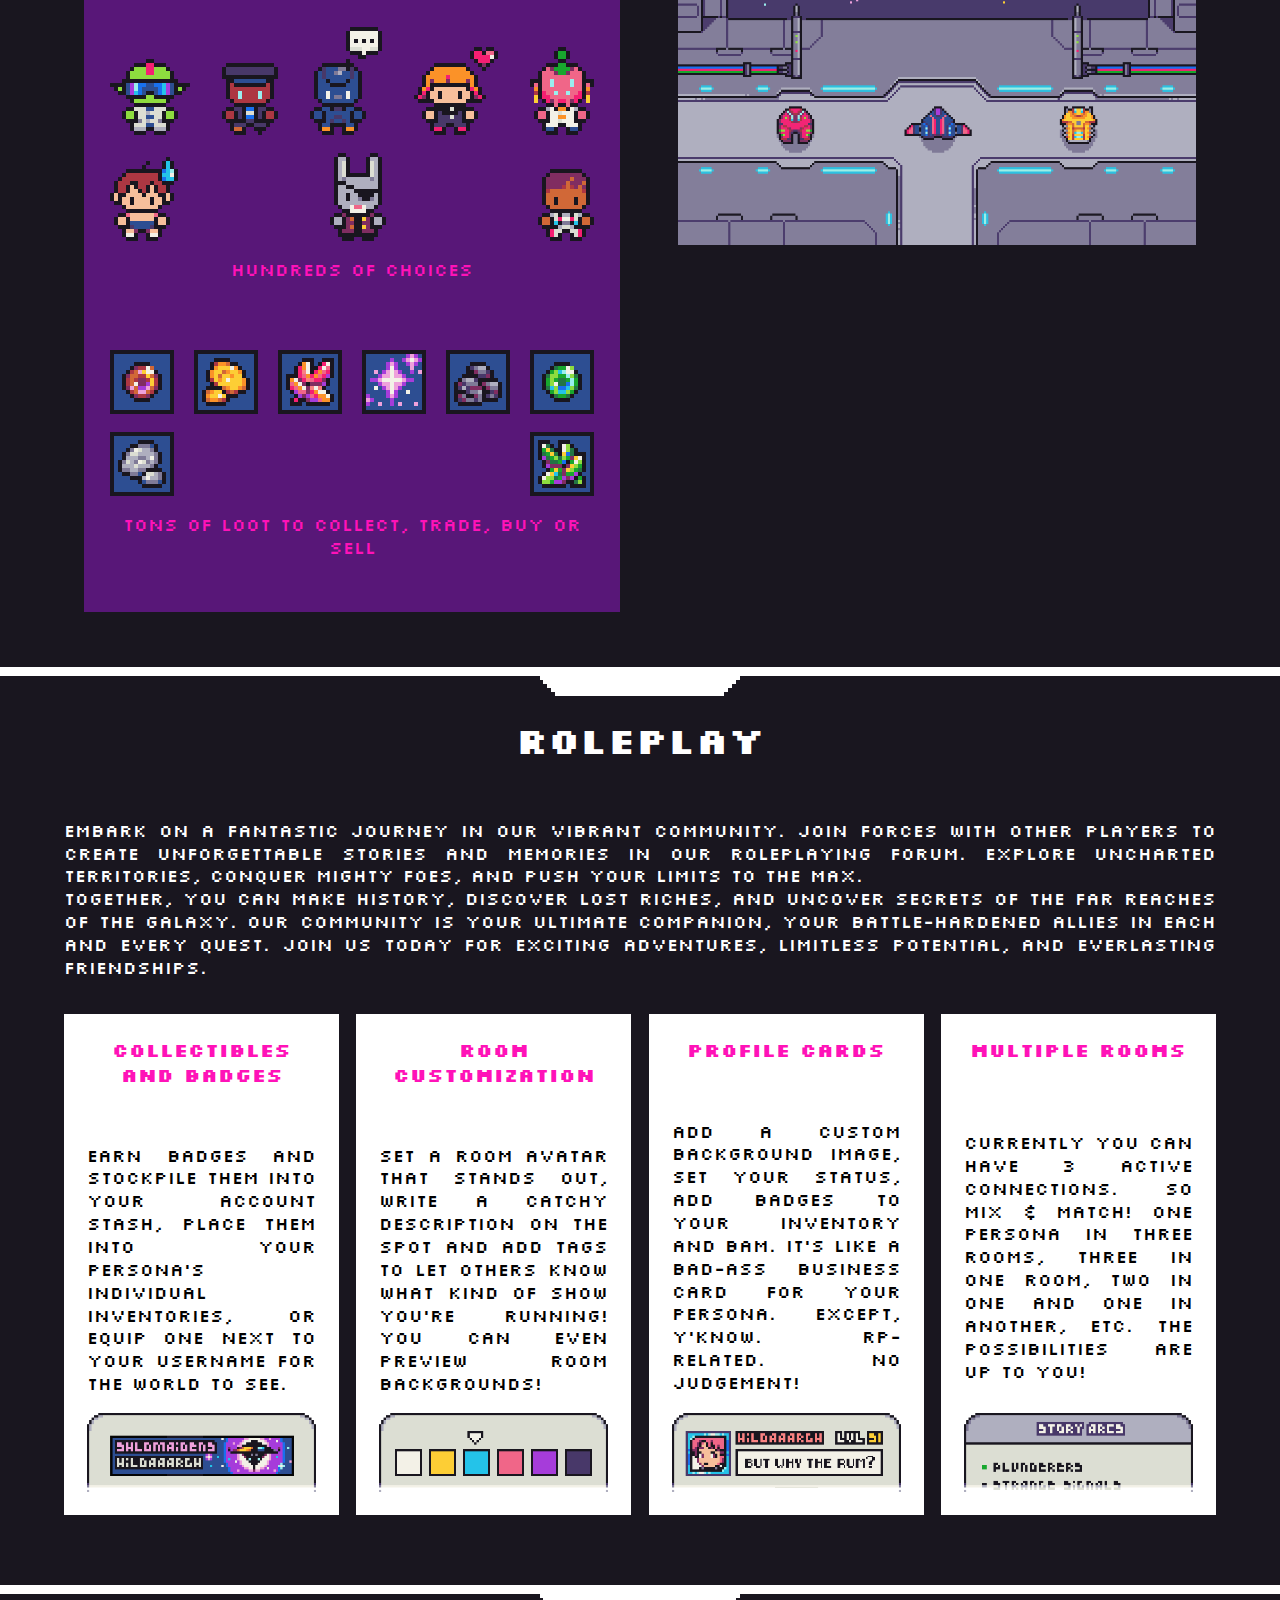
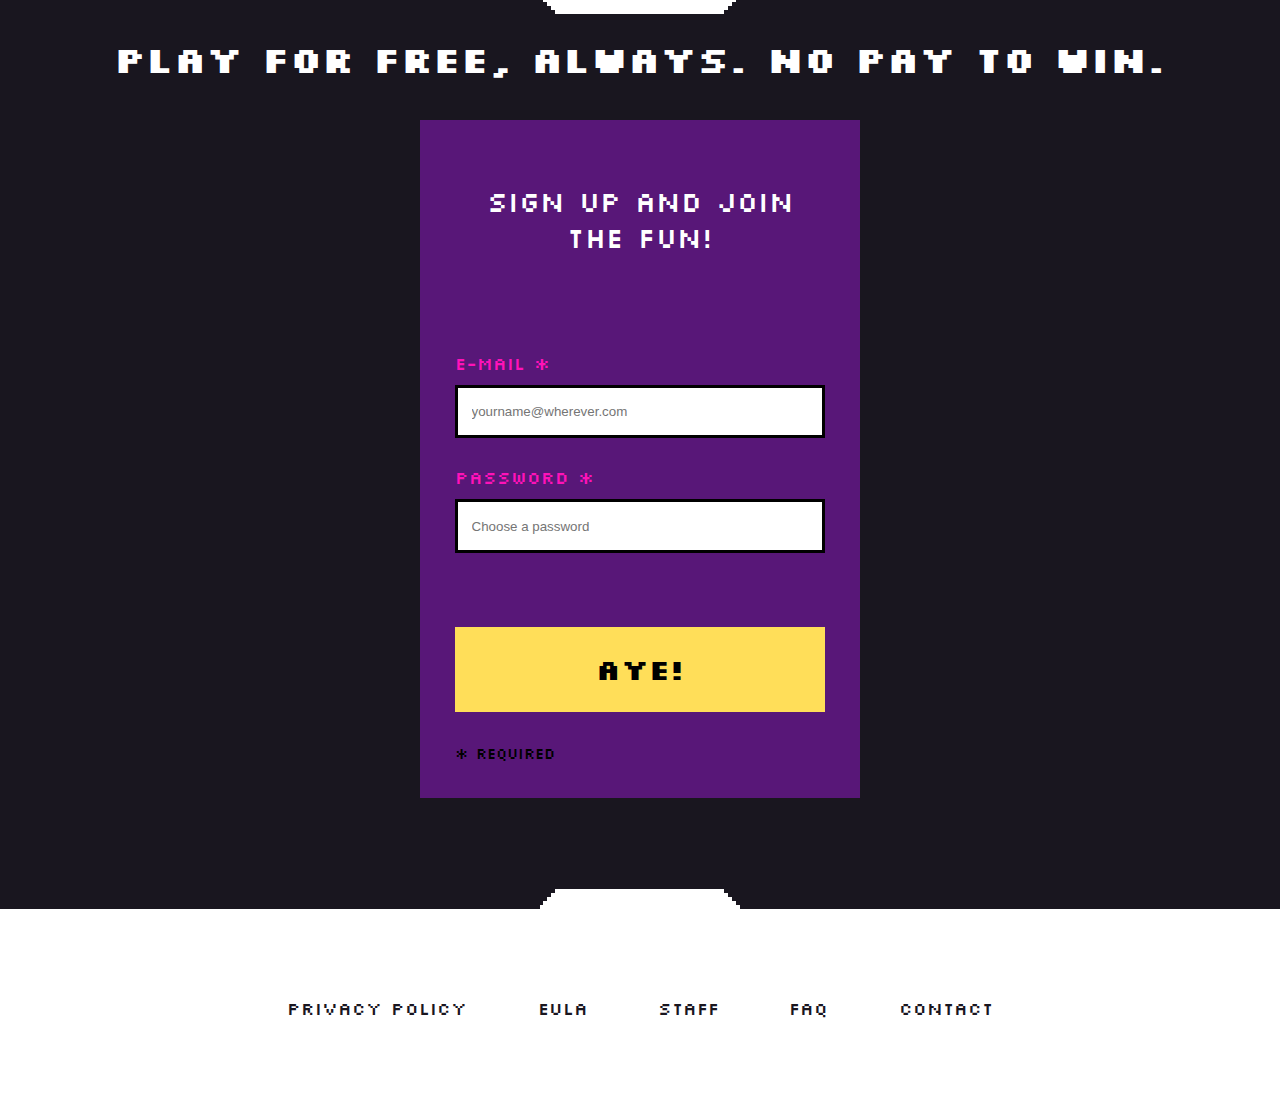
==== commit 8ea56ab4: "image update" ====
--- a/index.html
+++ b/index.html
@@ -202,7 +202,7 @@
           <p>Fill up your shipyard</p>
 
           <p>
-          <img src="images\aliengame_hotel.png" alt="image of shipyard">
+          <img src="images\shipyard.png" alt="image of shipyard">
           </p>
   
           </div> 
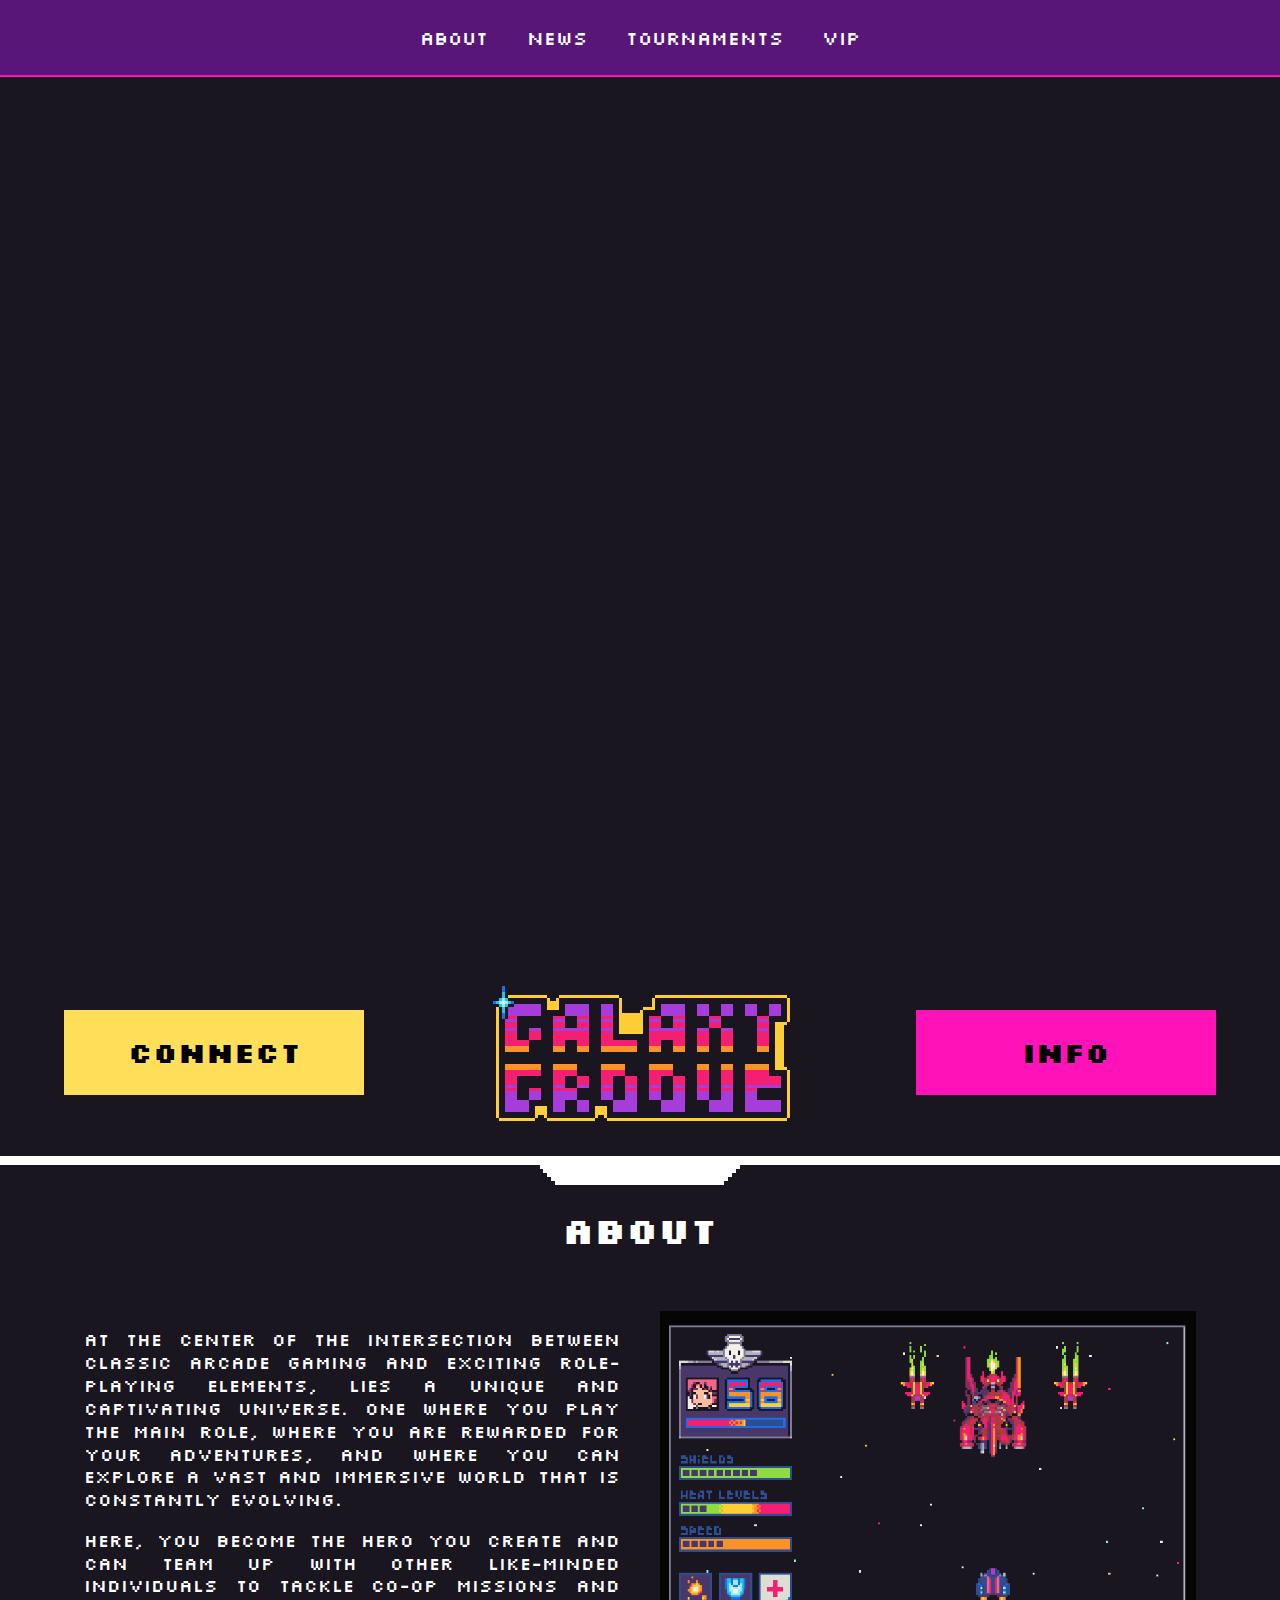
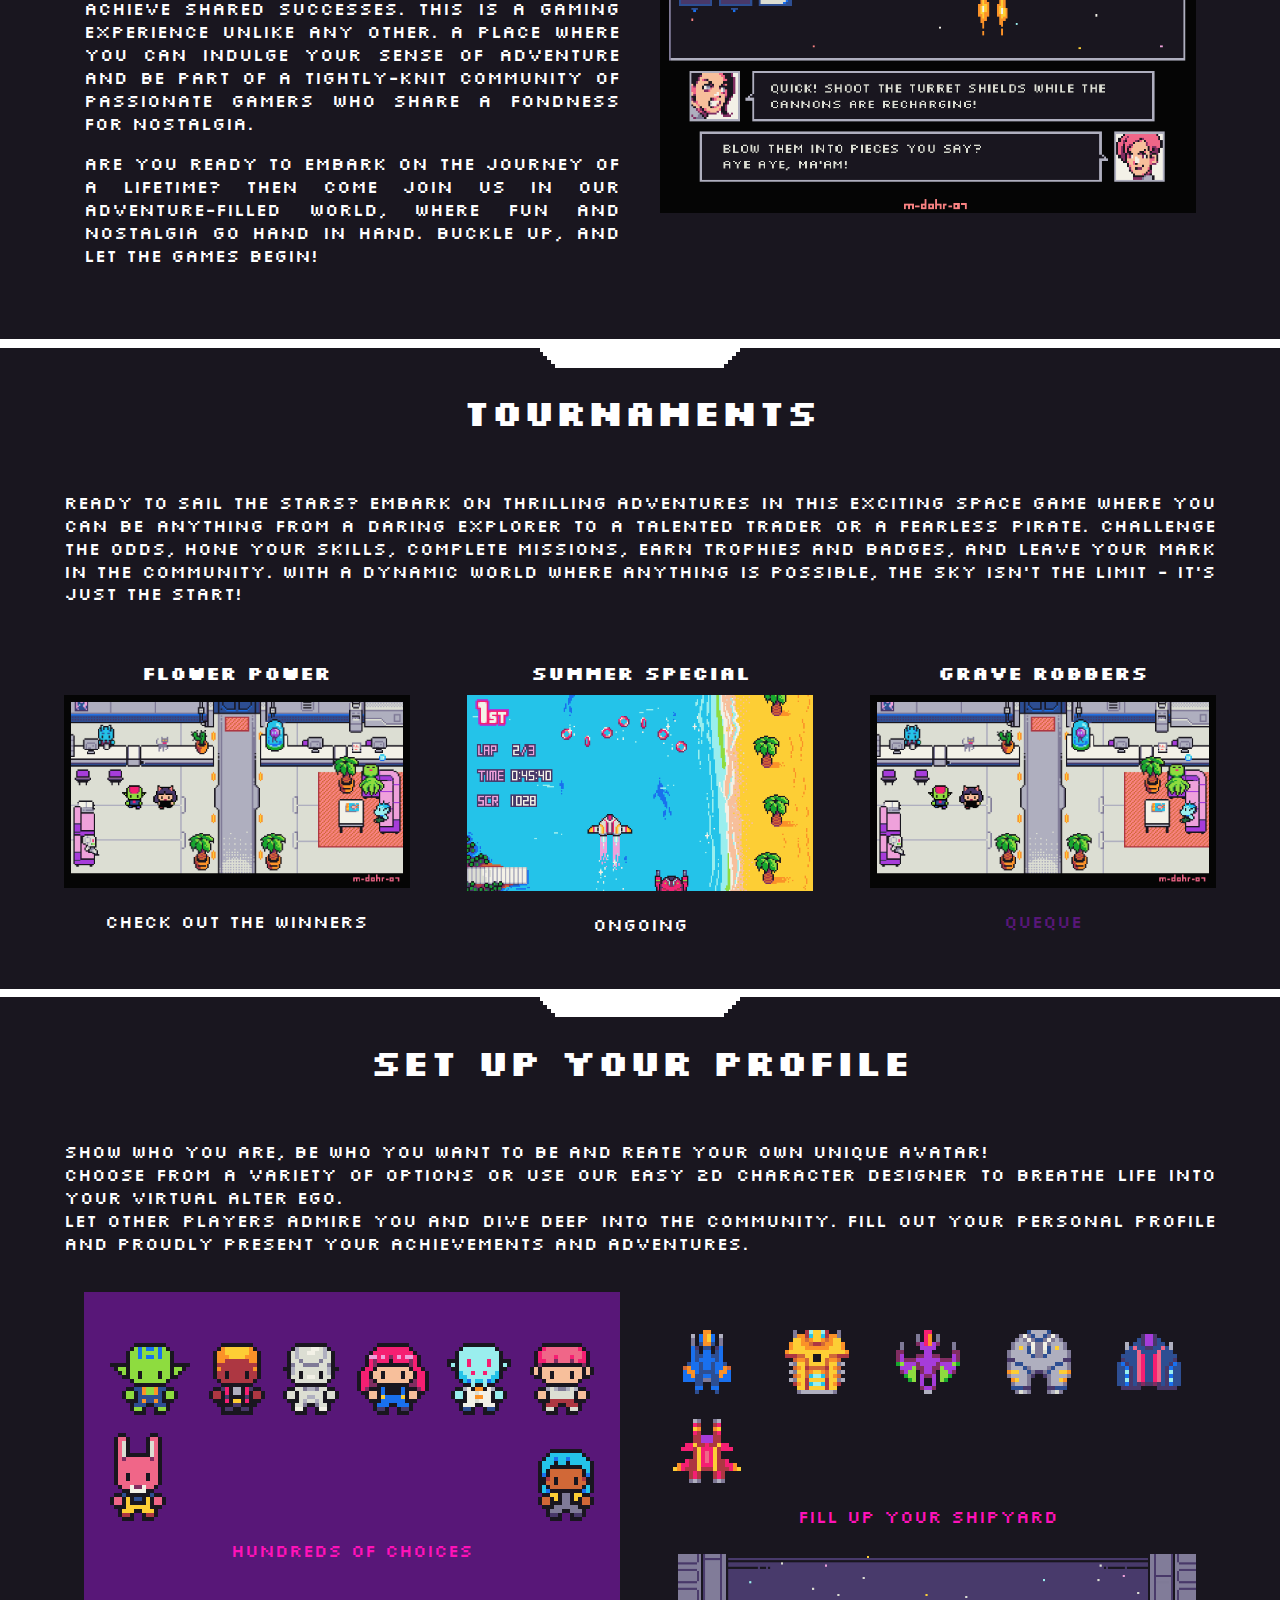
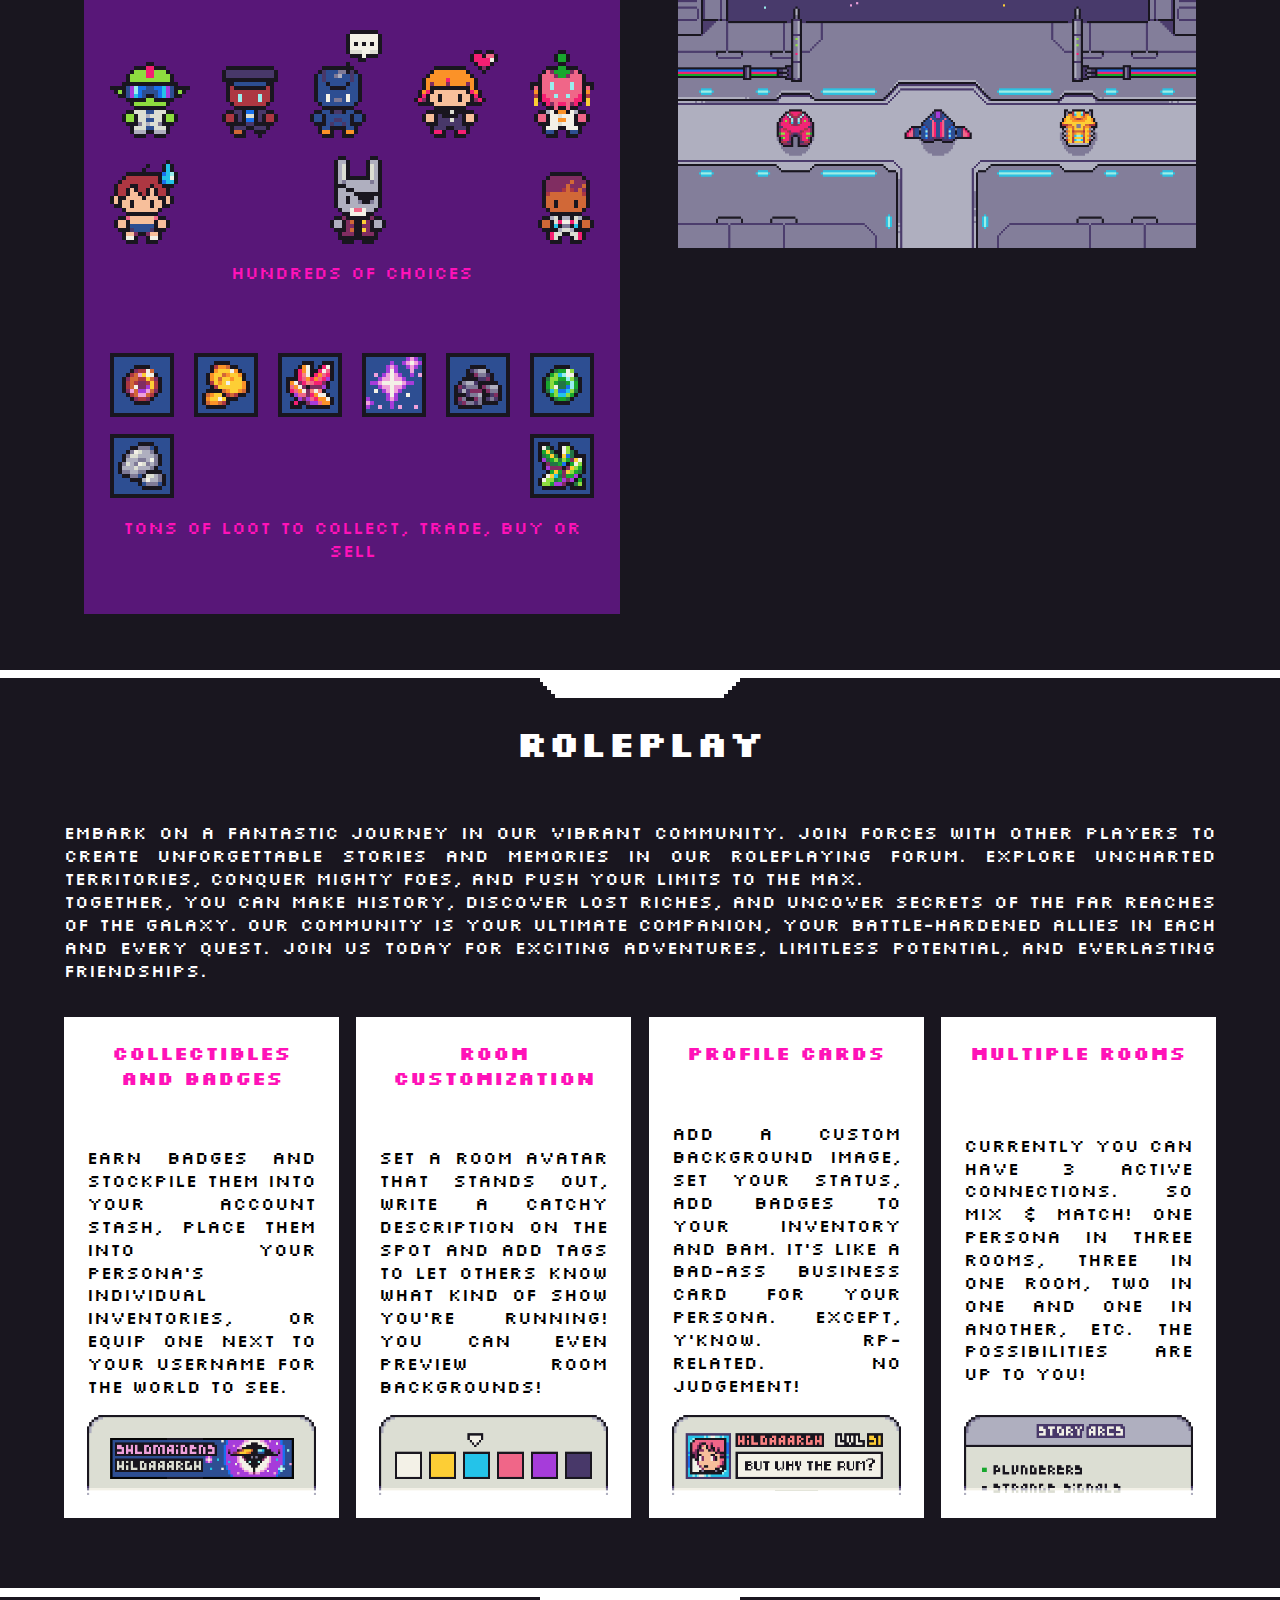
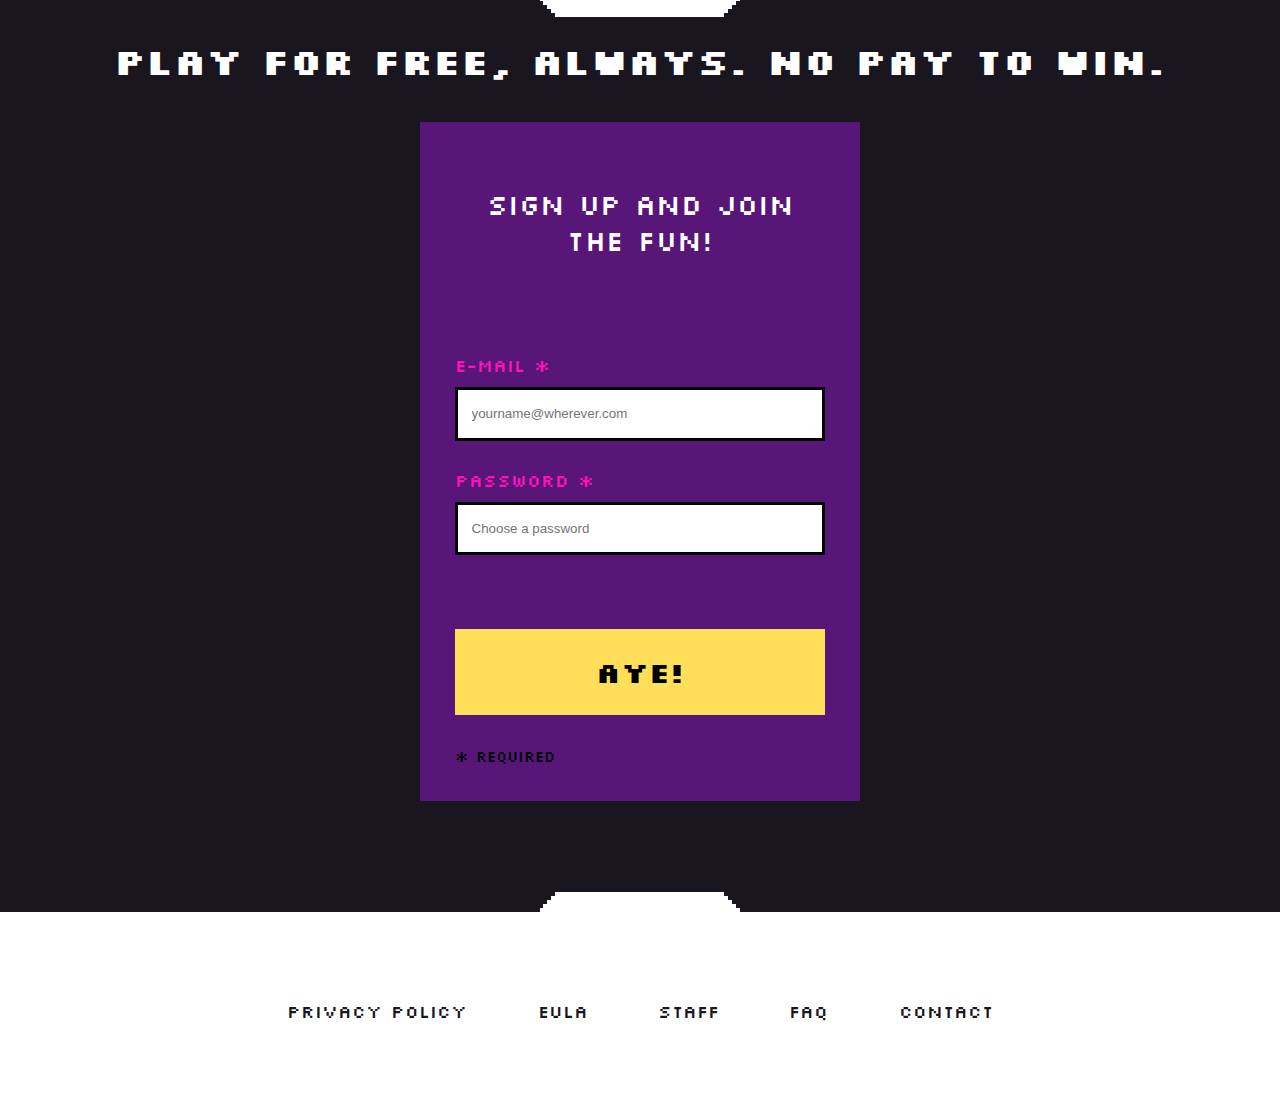
==== commit b9d84e0e: "graphics update" ====
--- a/index.html
+++ b/index.html
@@ -115,7 +115,7 @@
       </p>
       
       <div class="gallery-item"><h3>Flower Power</h3><img src="images\aliengame_hotel.png" alt="placeholder image"><p>Check out the winners</p></div>
-      <div class="gallery-item"><h3>Summer Special</h3><img src="images\aliengame_hotel.png" alt="placeholder image"><p>Ongoing</p></div>
+      <div class="gallery-item"><h3>Summer Special</h3><img src="images\event_summerspecial.png" alt="placeholder image"><p>Ongoing</p></div>
       <div class="gallery-item"><h3>Grave Robbers</h3><img src="images\aliengame_hotel.png" alt="placeholder image"><p class="queque">Queque</p></div>
 
     </div> <!-- END infocontent__inner-->
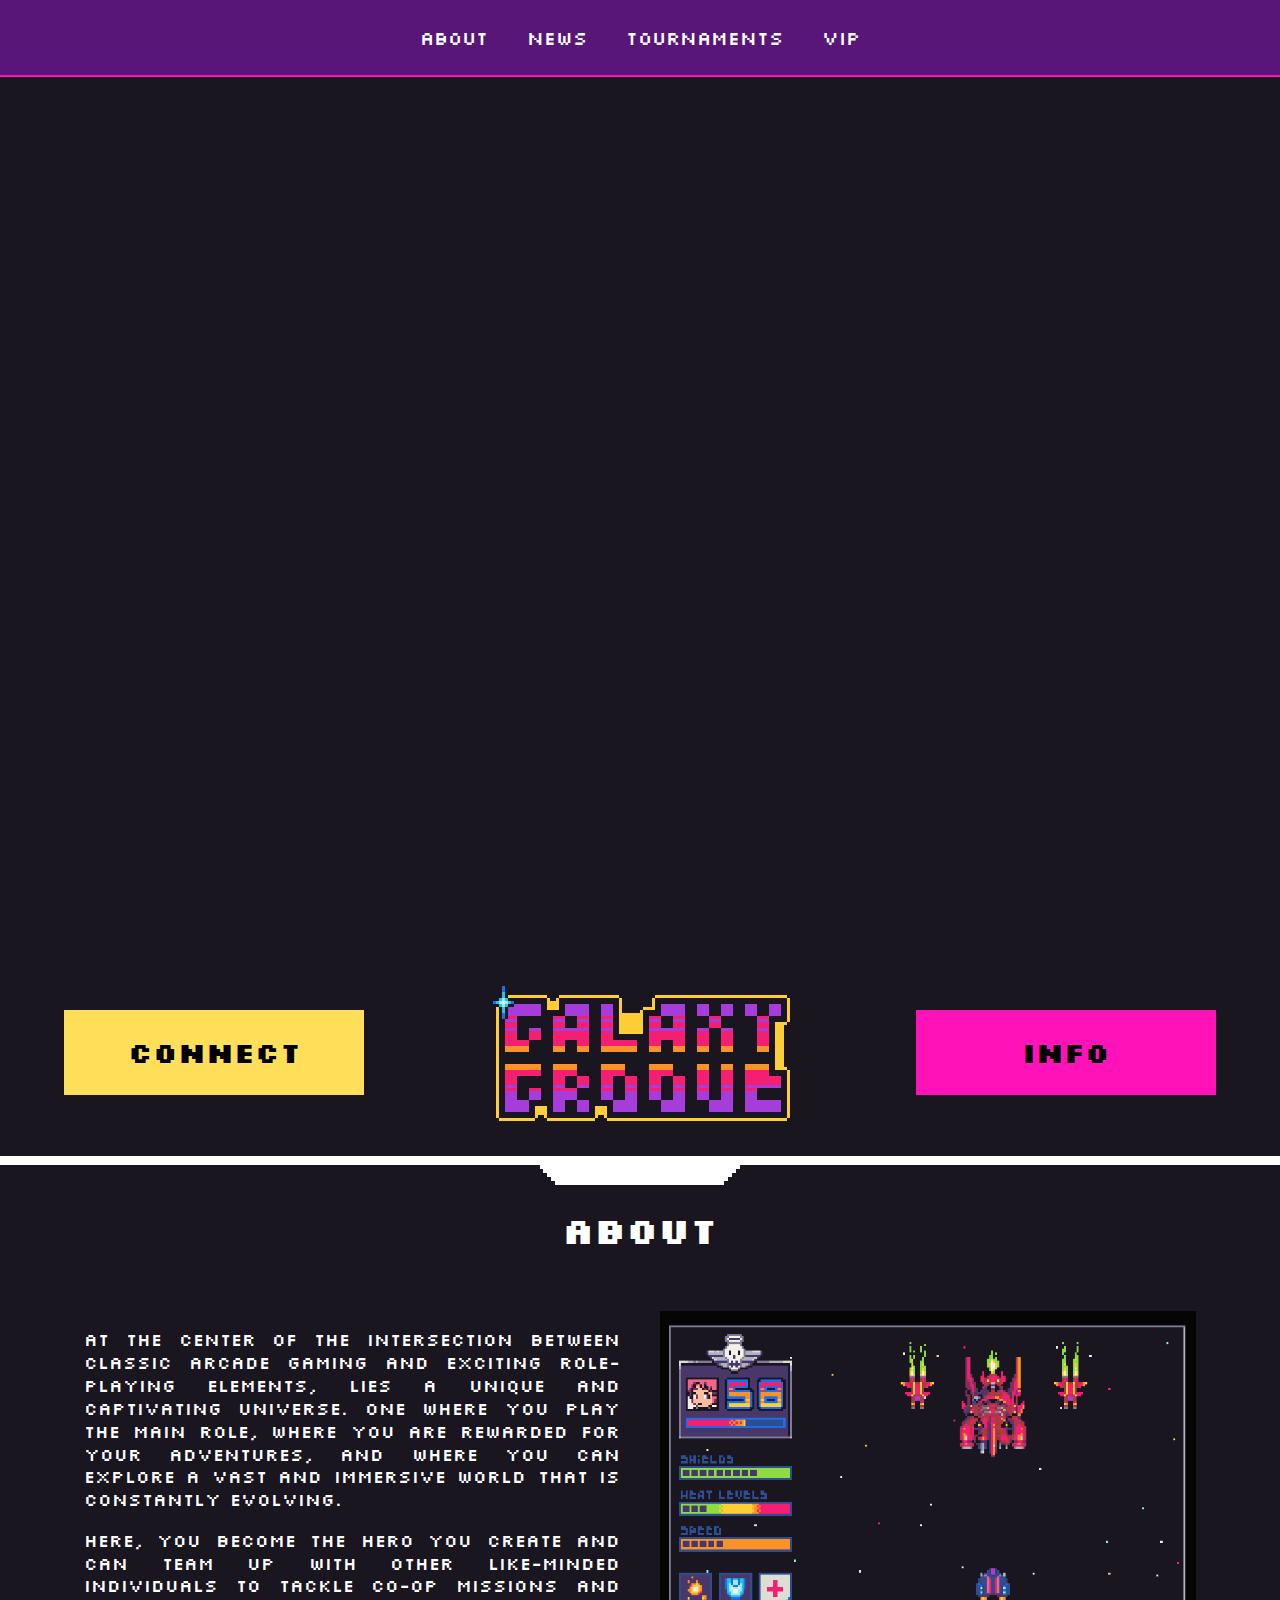
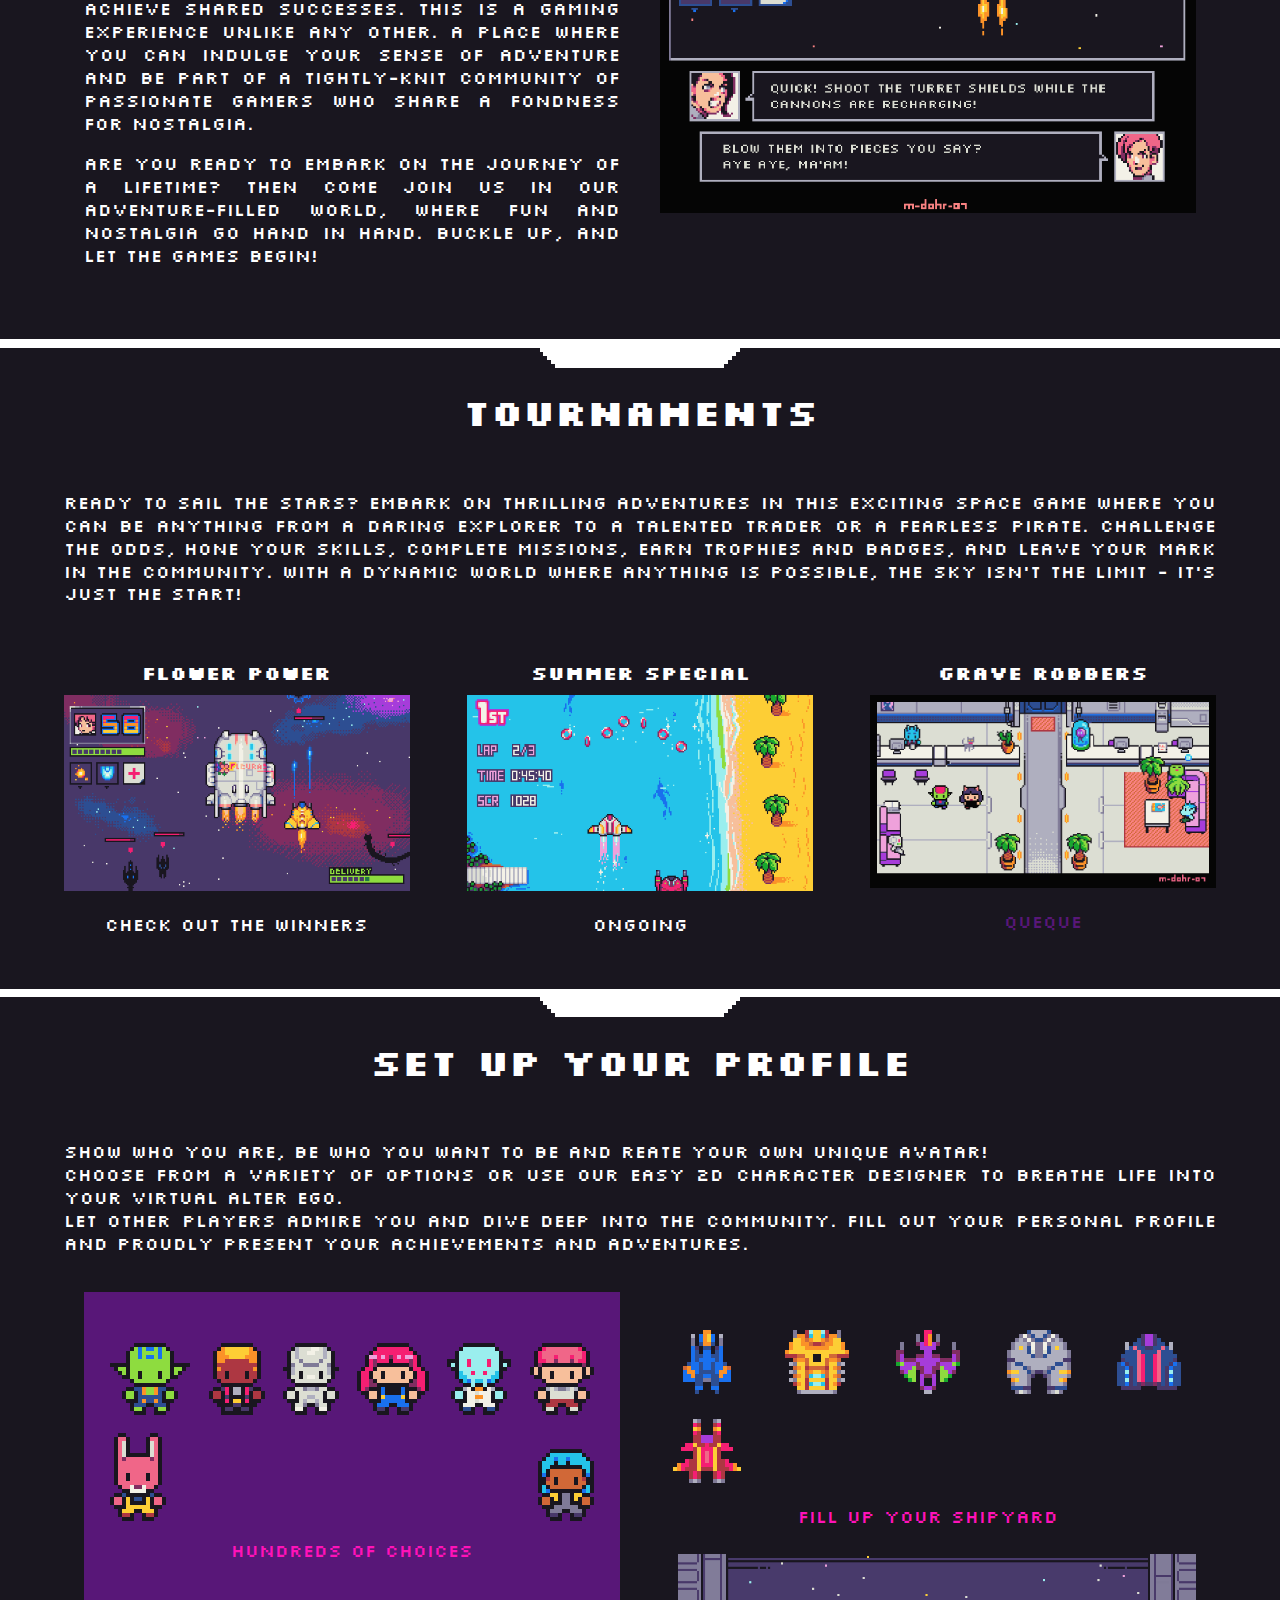
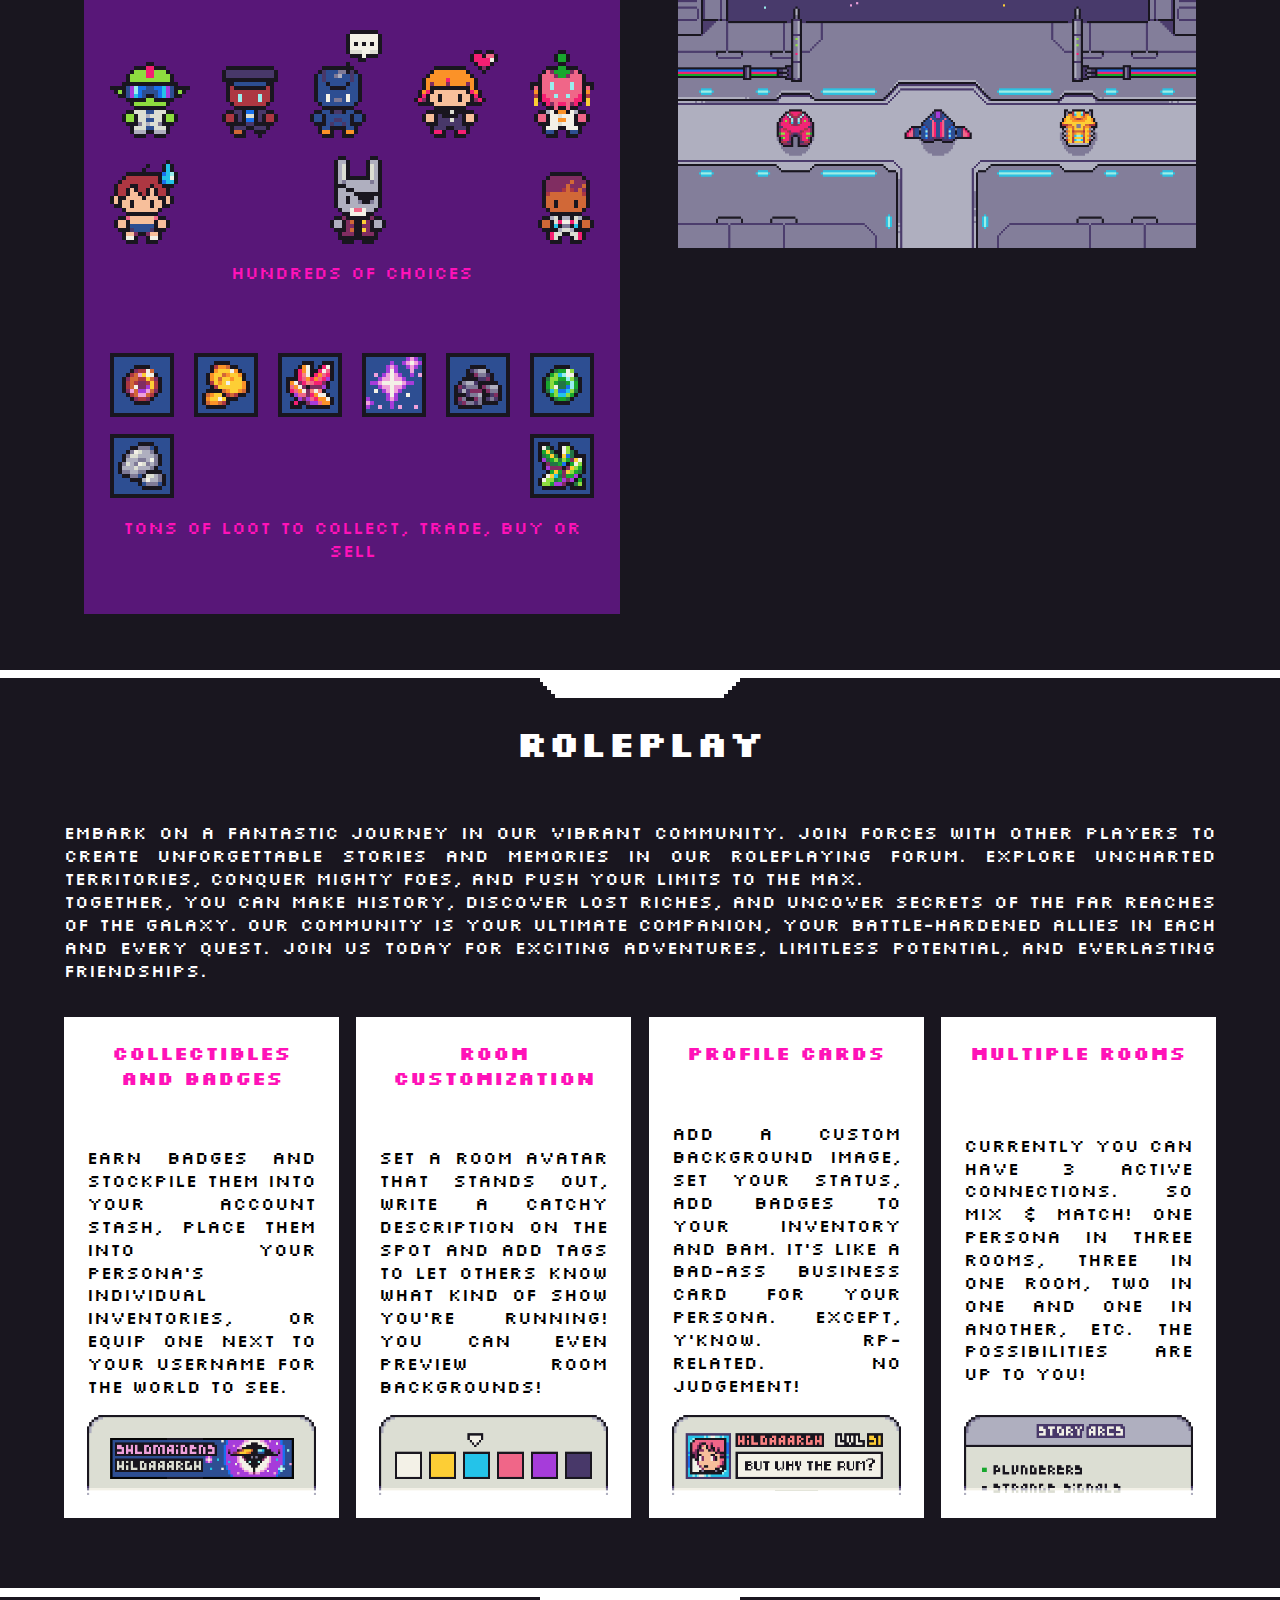
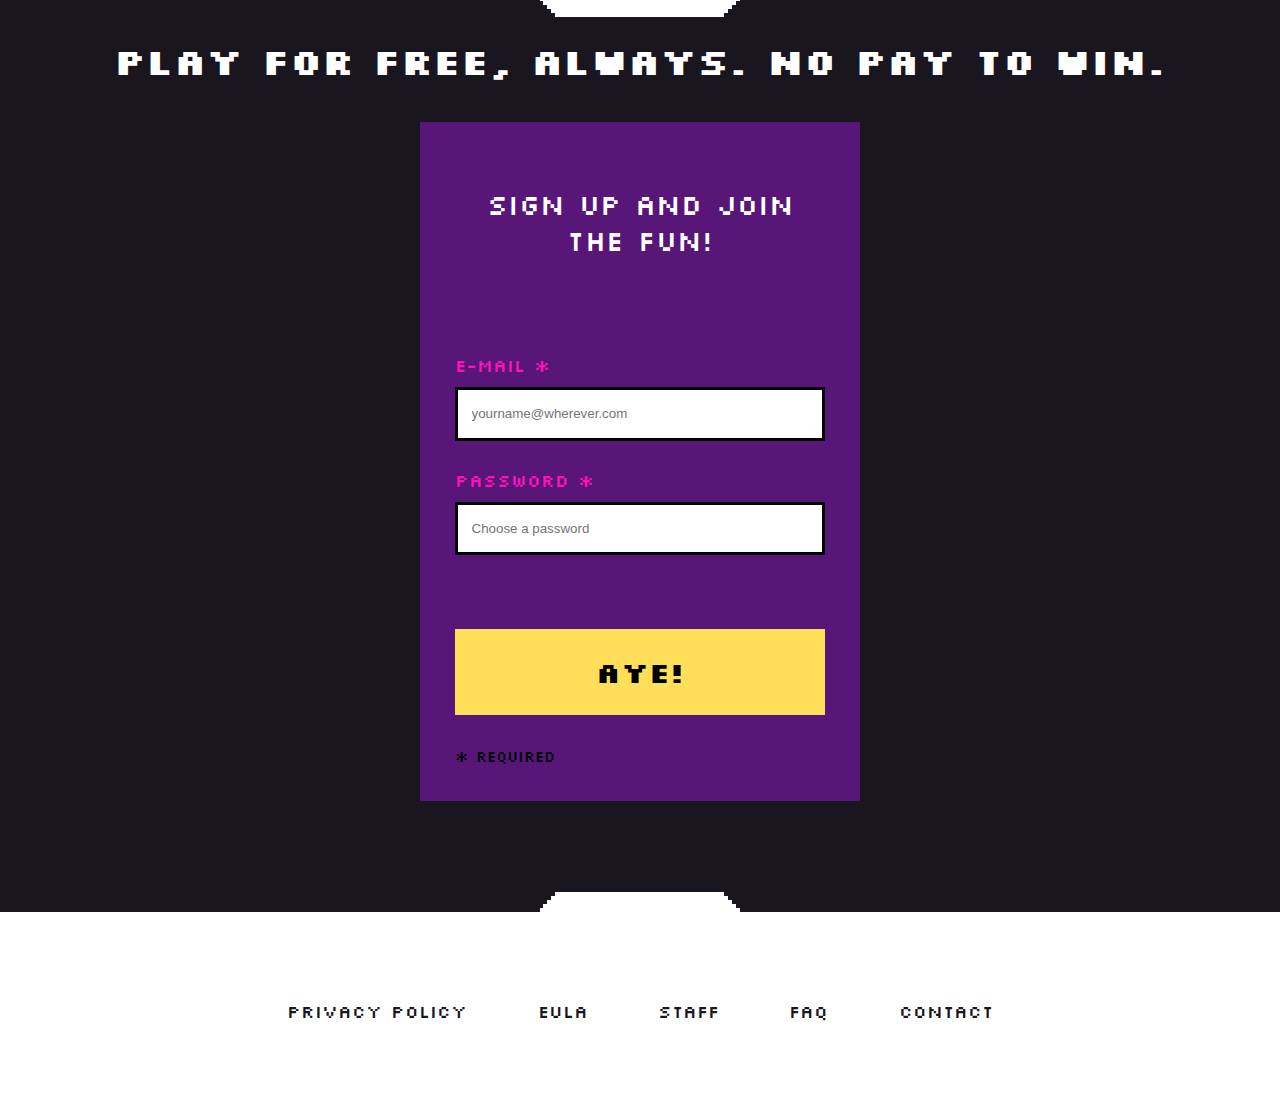
==== commit 88097fcf: "graphics updated" ====
--- a/index.html
+++ b/index.html
@@ -114,7 +114,7 @@
        possible, the sky isn't the limit - it's just the start!
       </p>
       
-      <div class="gallery-item"><h3>Flower Power</h3><img src="images\aliengame_hotel.png" alt="placeholder image"><p>Check out the winners</p></div>
+      <div class="gallery-item"><h3>Flower Power</h3><img src="images\event_flowerpower.png" alt="placeholder image"><p>Check out the winners</p></div>
       <div class="gallery-item"><h3>Summer Special</h3><img src="images\event_summerspecial.png" alt="placeholder image"><p>Ongoing</p></div>
       <div class="gallery-item"><h3>Grave Robbers</h3><img src="images\aliengame_hotel.png" alt="placeholder image"><p class="queque">Queque</p></div>
 
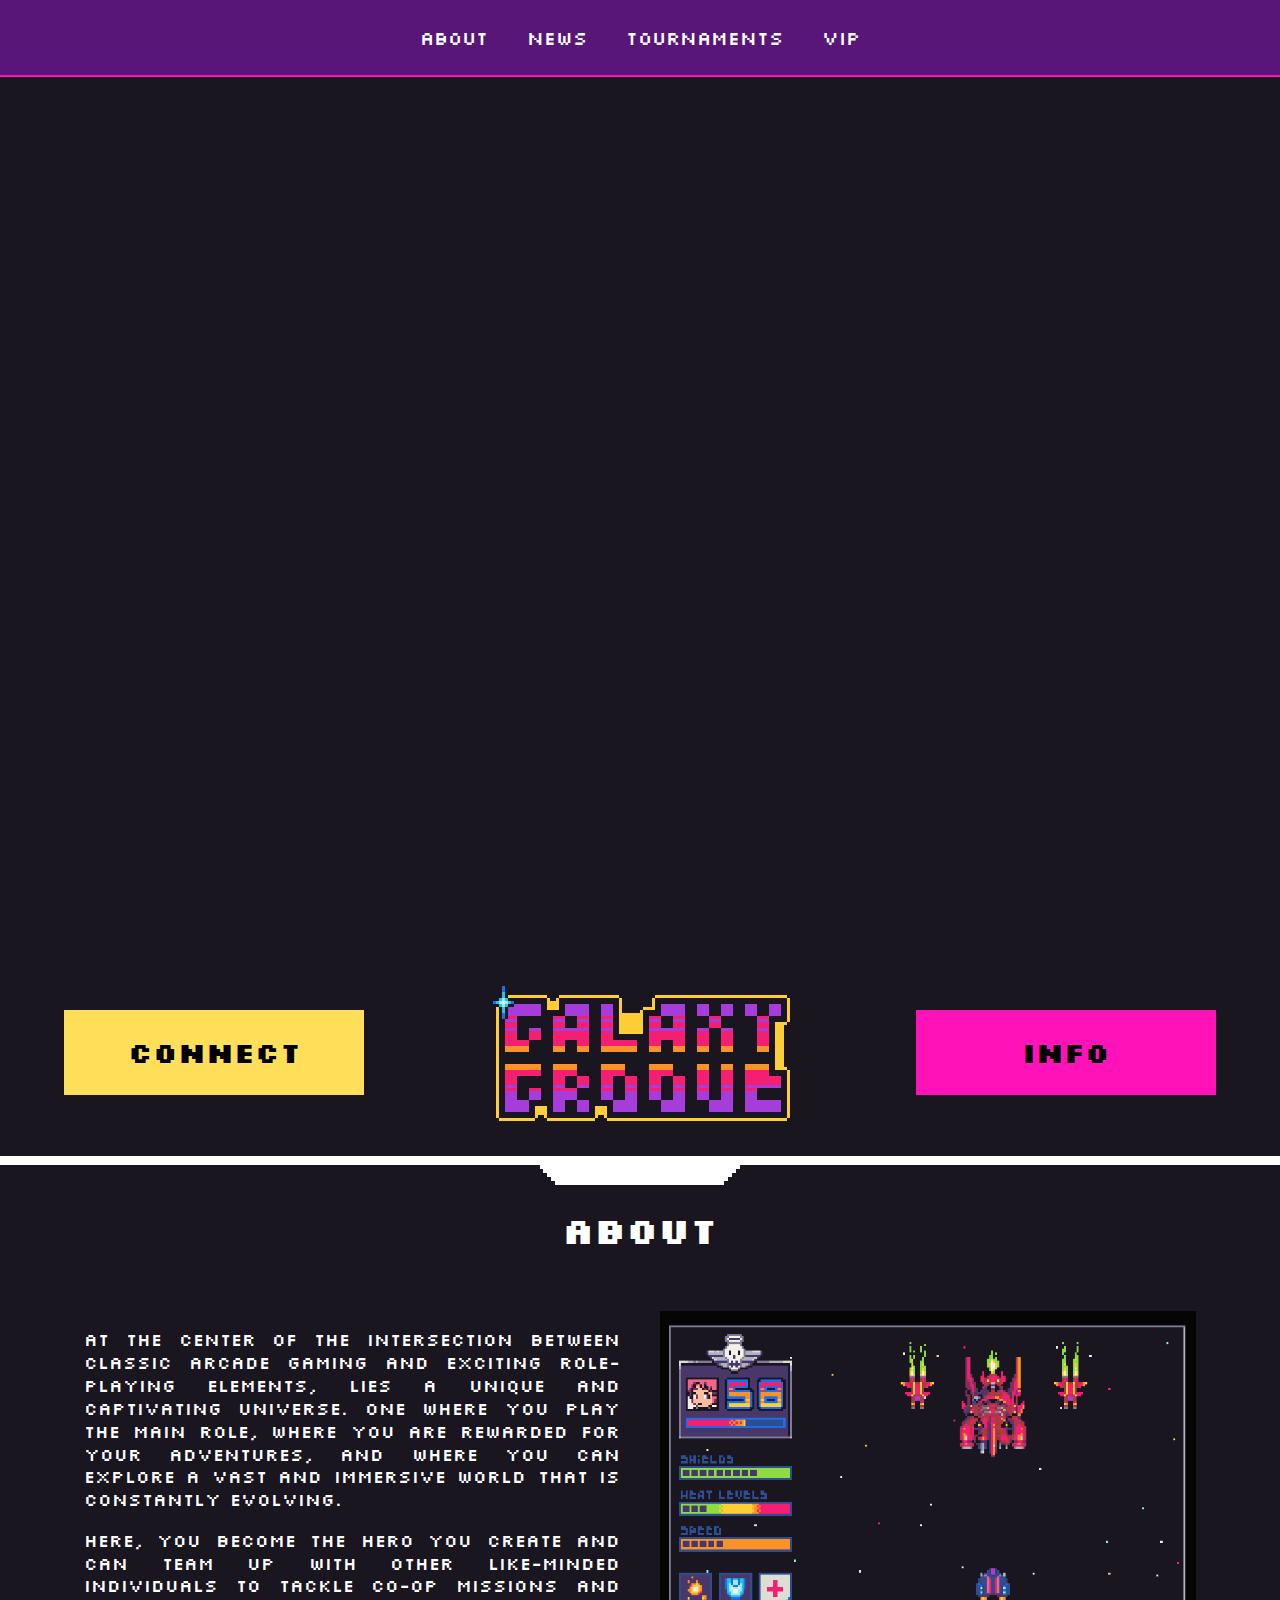
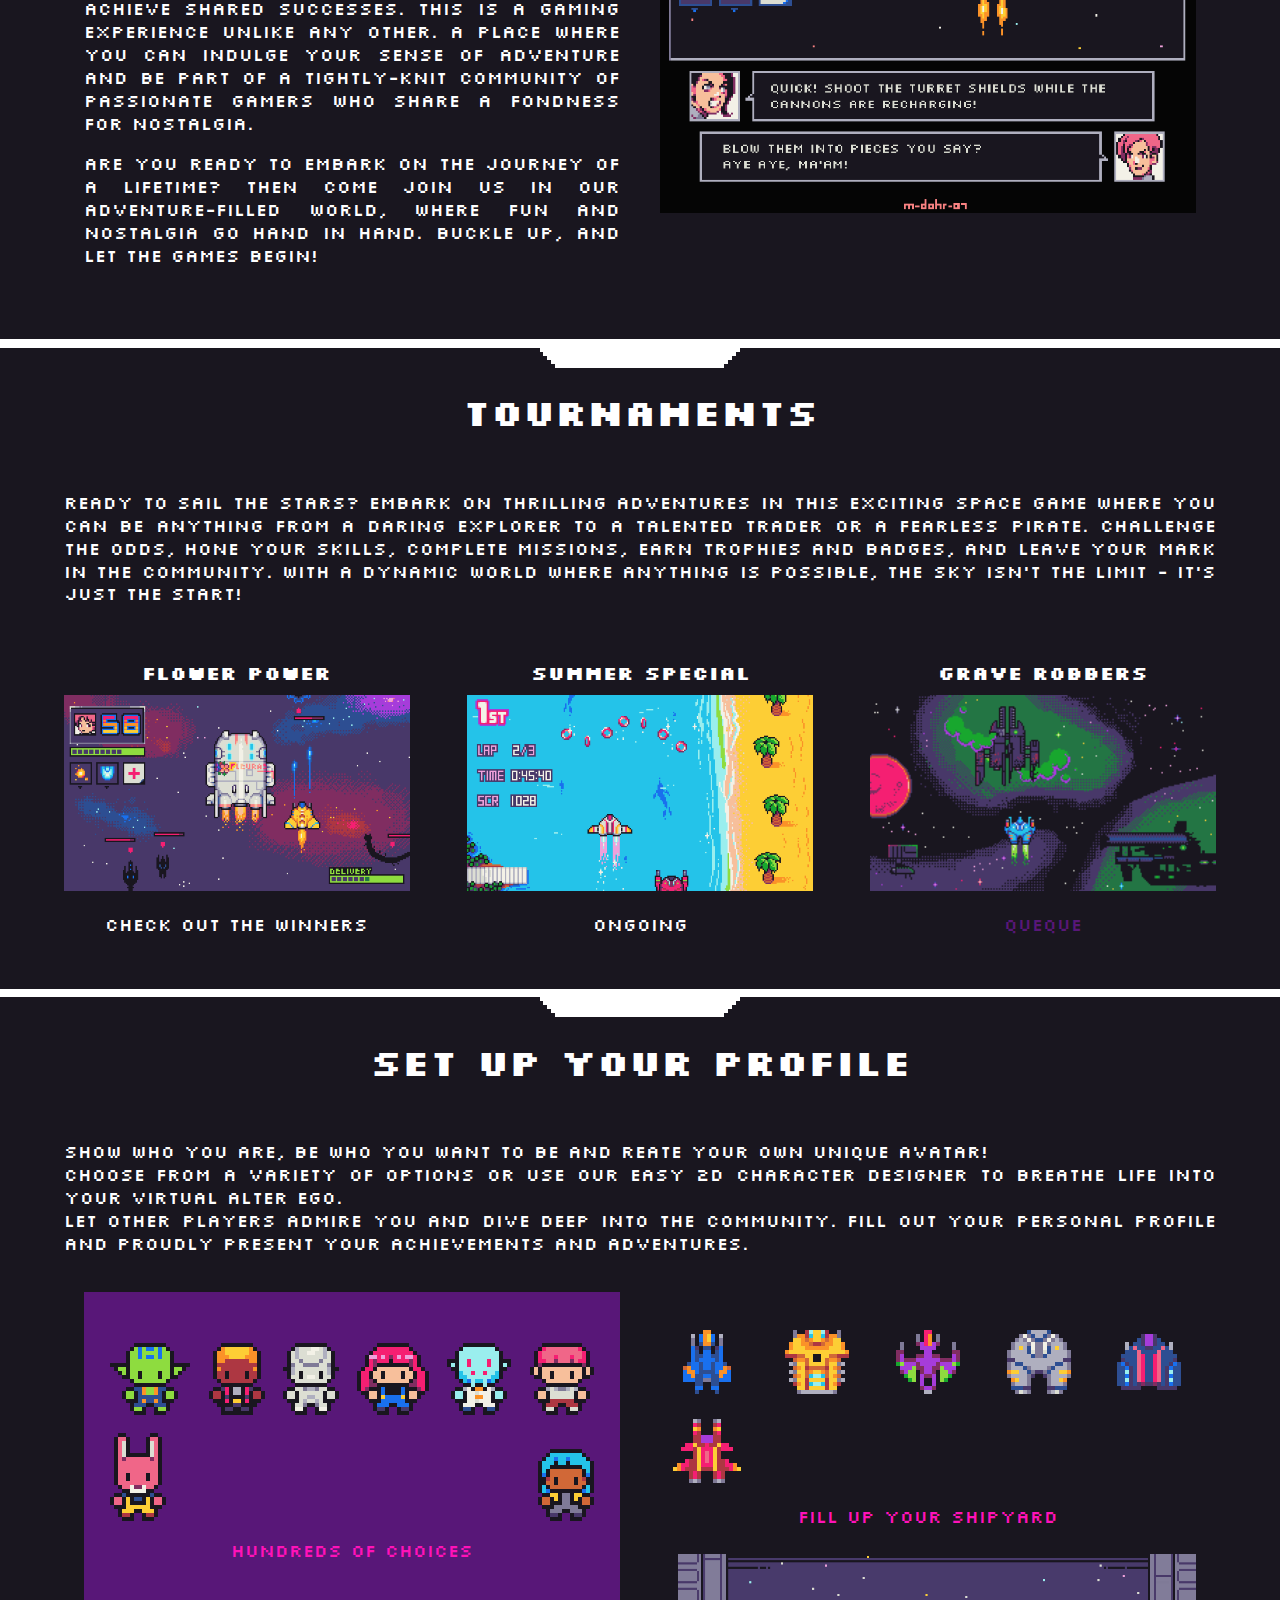
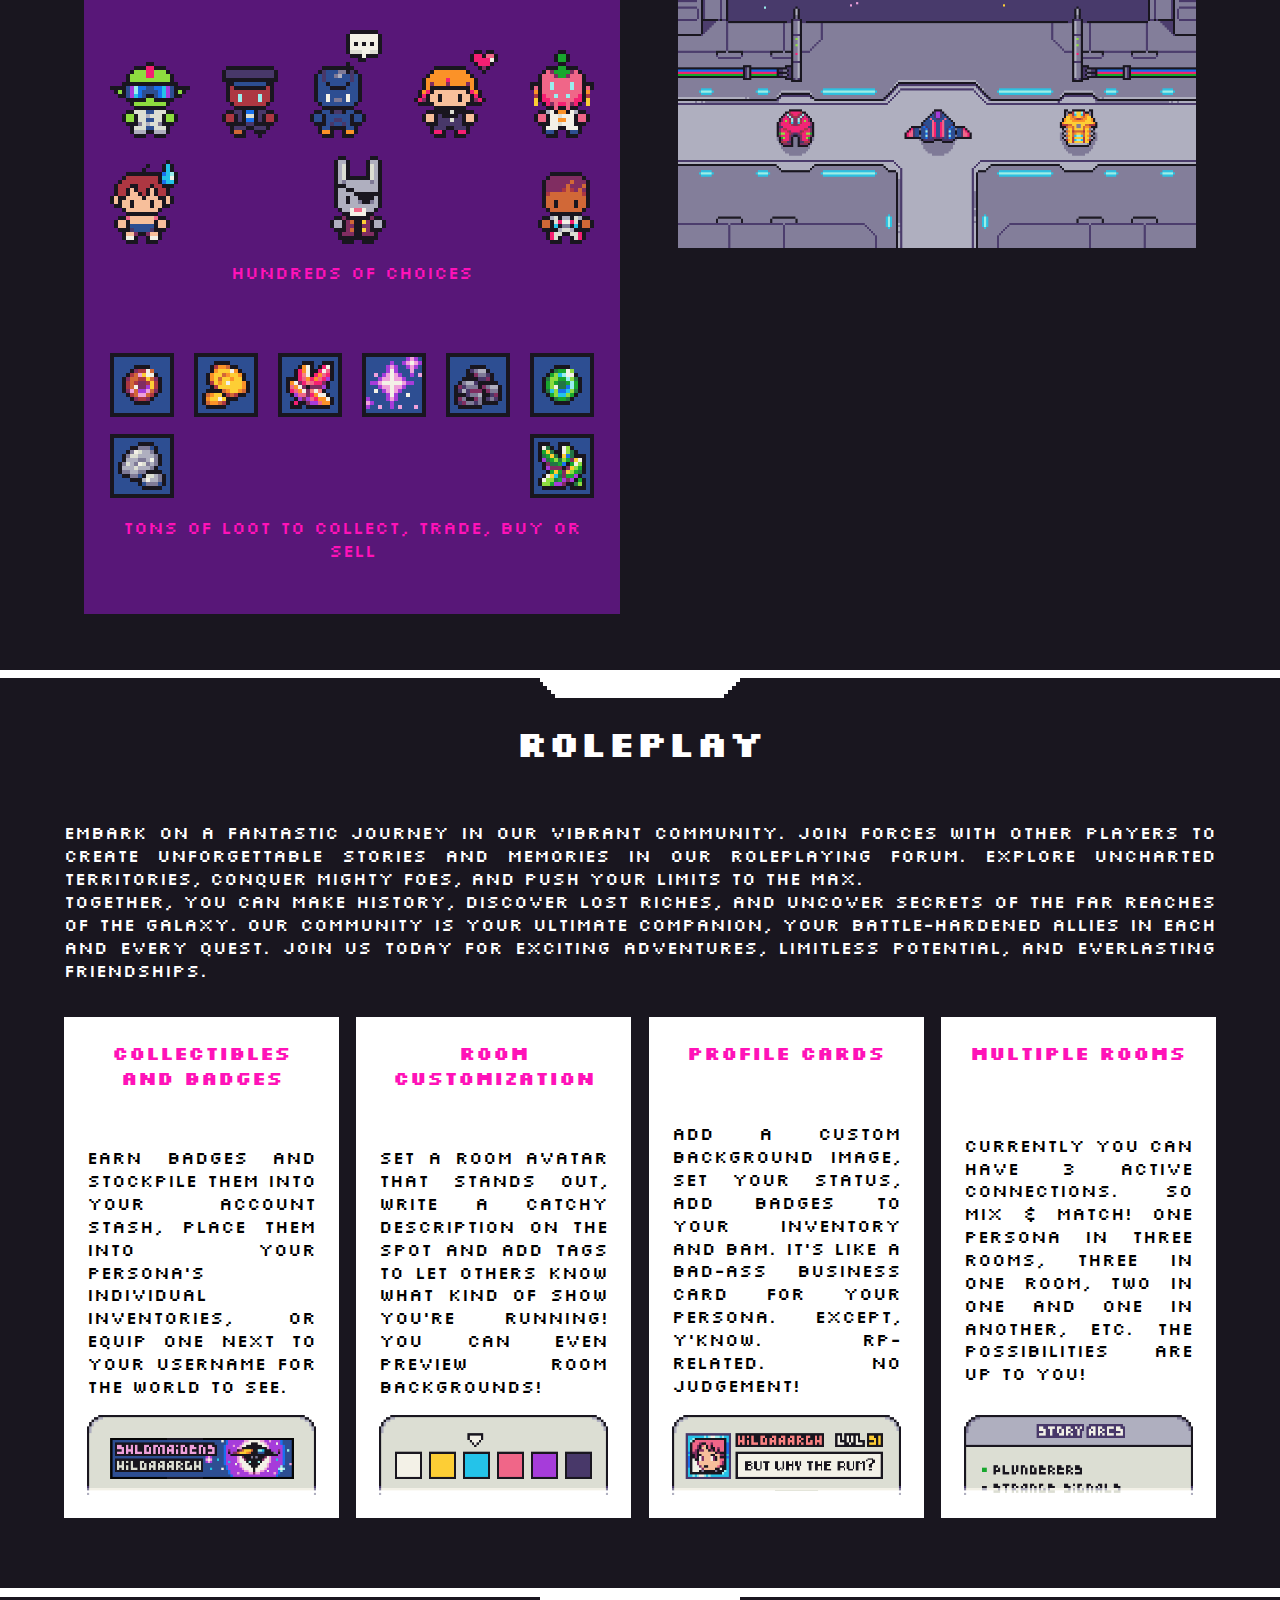
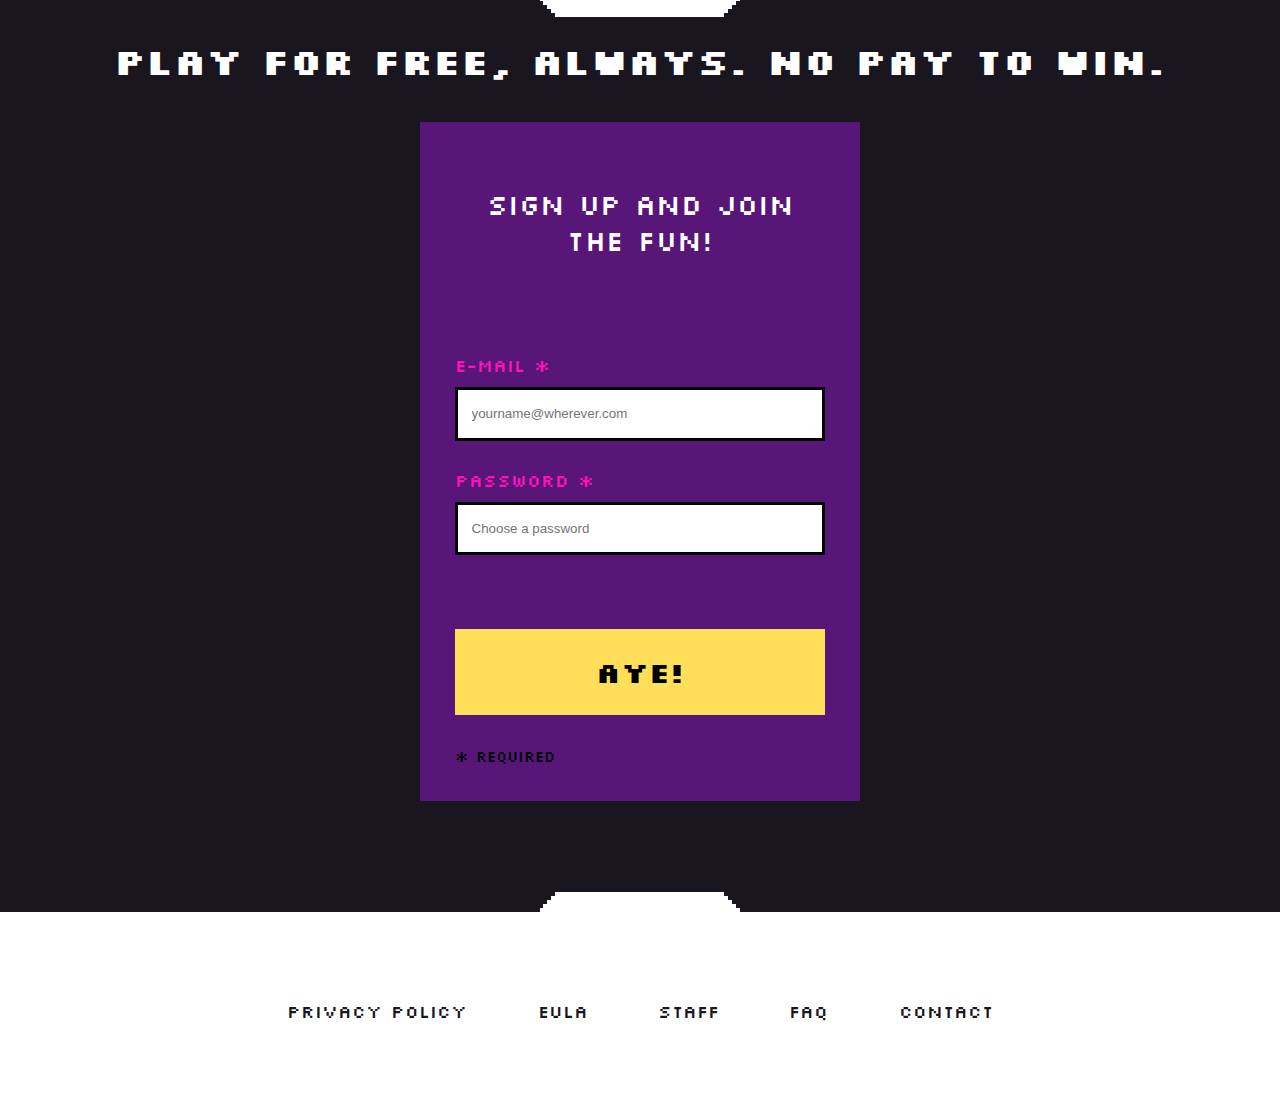
==== commit b3b91282: "images update" ====
--- a/index.html
+++ b/index.html
@@ -114,9 +114,9 @@
        possible, the sky isn't the limit - it's just the start!
       </p>
       
-      <div class="gallery-item"><h3>Flower Power</h3><img src="images\event_flowerpower.png" alt="placeholder image"><p>Check out the winners</p></div>
-      <div class="gallery-item"><h3>Summer Special</h3><img src="images\event_summerspecial.png" alt="placeholder image"><p>Ongoing</p></div>
-      <div class="gallery-item"><h3>Grave Robbers</h3><img src="images\aliengame_hotel.png" alt="placeholder image"><p class="queque">Queque</p></div>
+      <div class="gallery-item"><h3>Flower Power</h3><img src="images\event_flowerpower.png" alt="Flower Power Event"><p>Check out the winners</p></div>
+      <div class="gallery-item"><h3>Summer Special</h3><img src="images\event_summerspecial.png" alt="Summer Special Event"><p>Ongoing</p></div>
+      <div class="gallery-item"><h3>Grave Robbers</h3><img src="images\event_graverobbers.png" alt="Grave Robbers Event"><p class="queque">Queque</p></div>
 
     </div> <!-- END infocontent__inner-->
   </div> <!-- END infocontent -->
